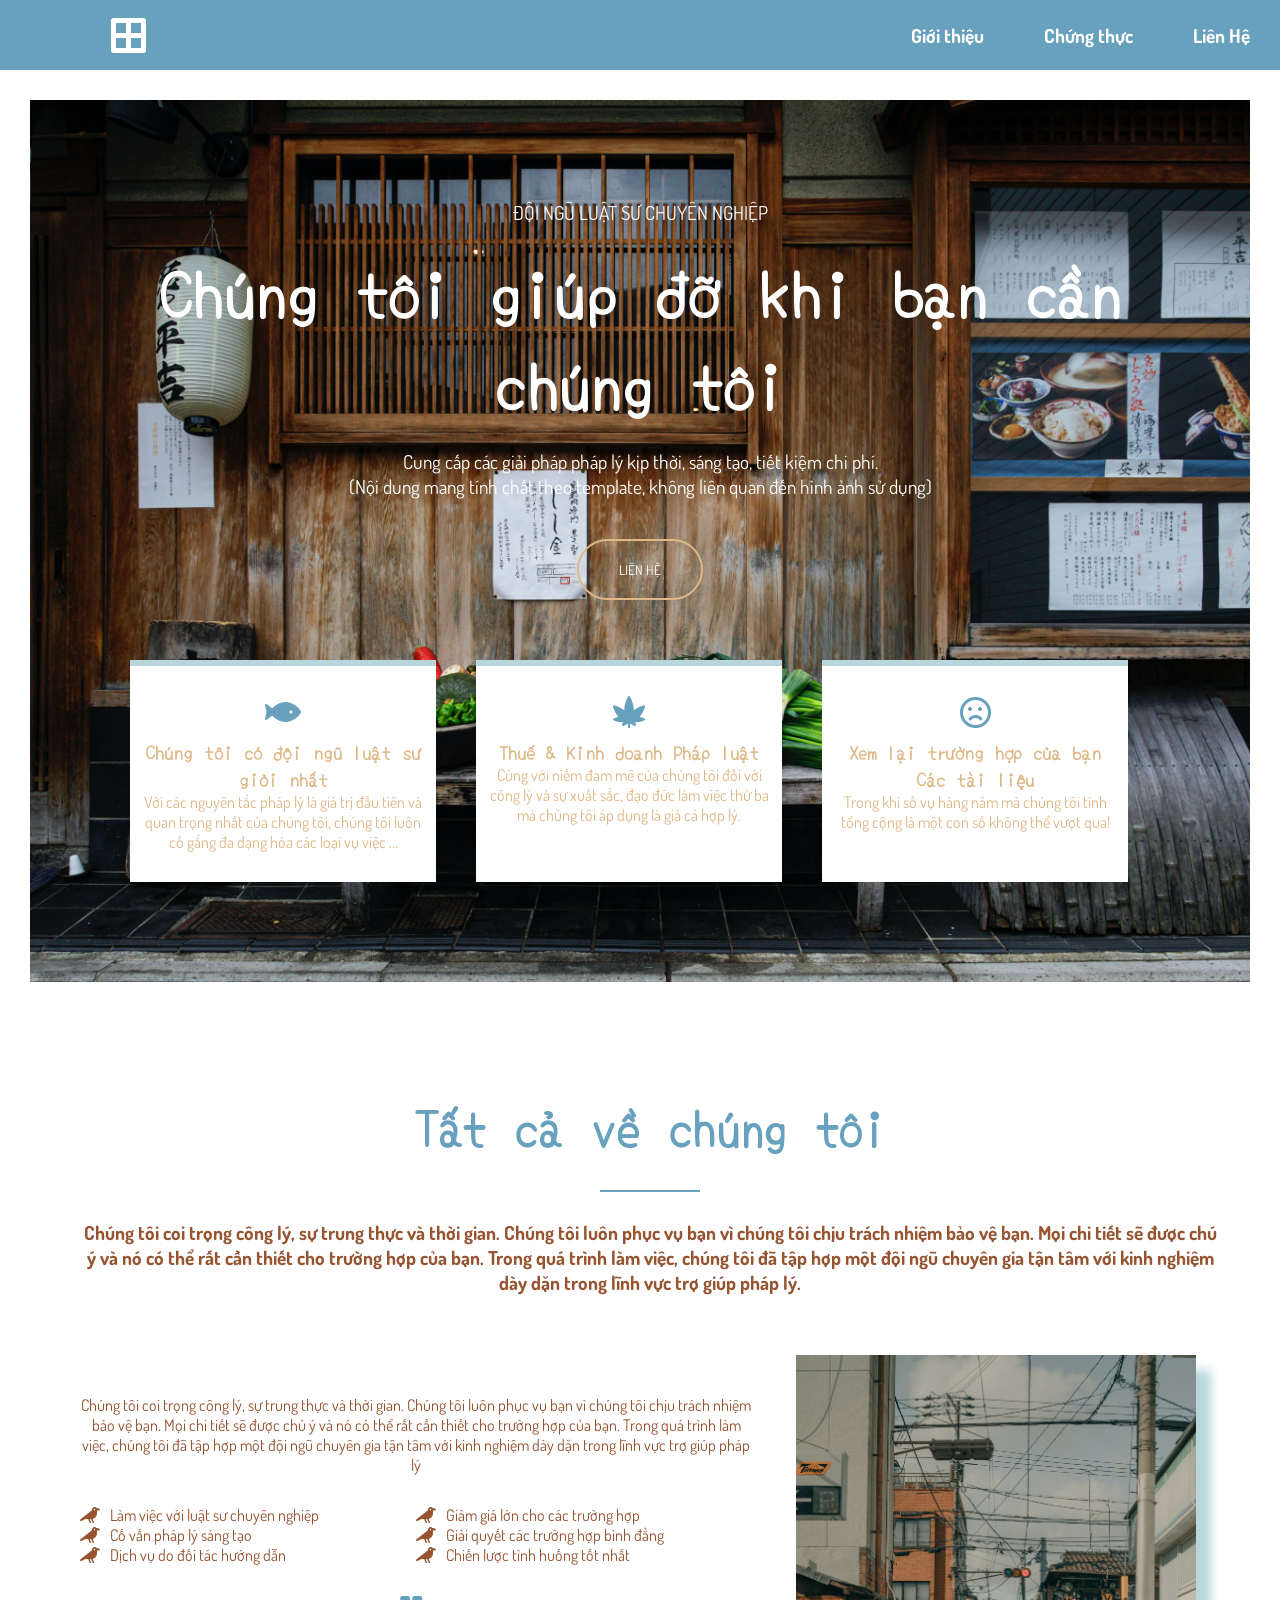
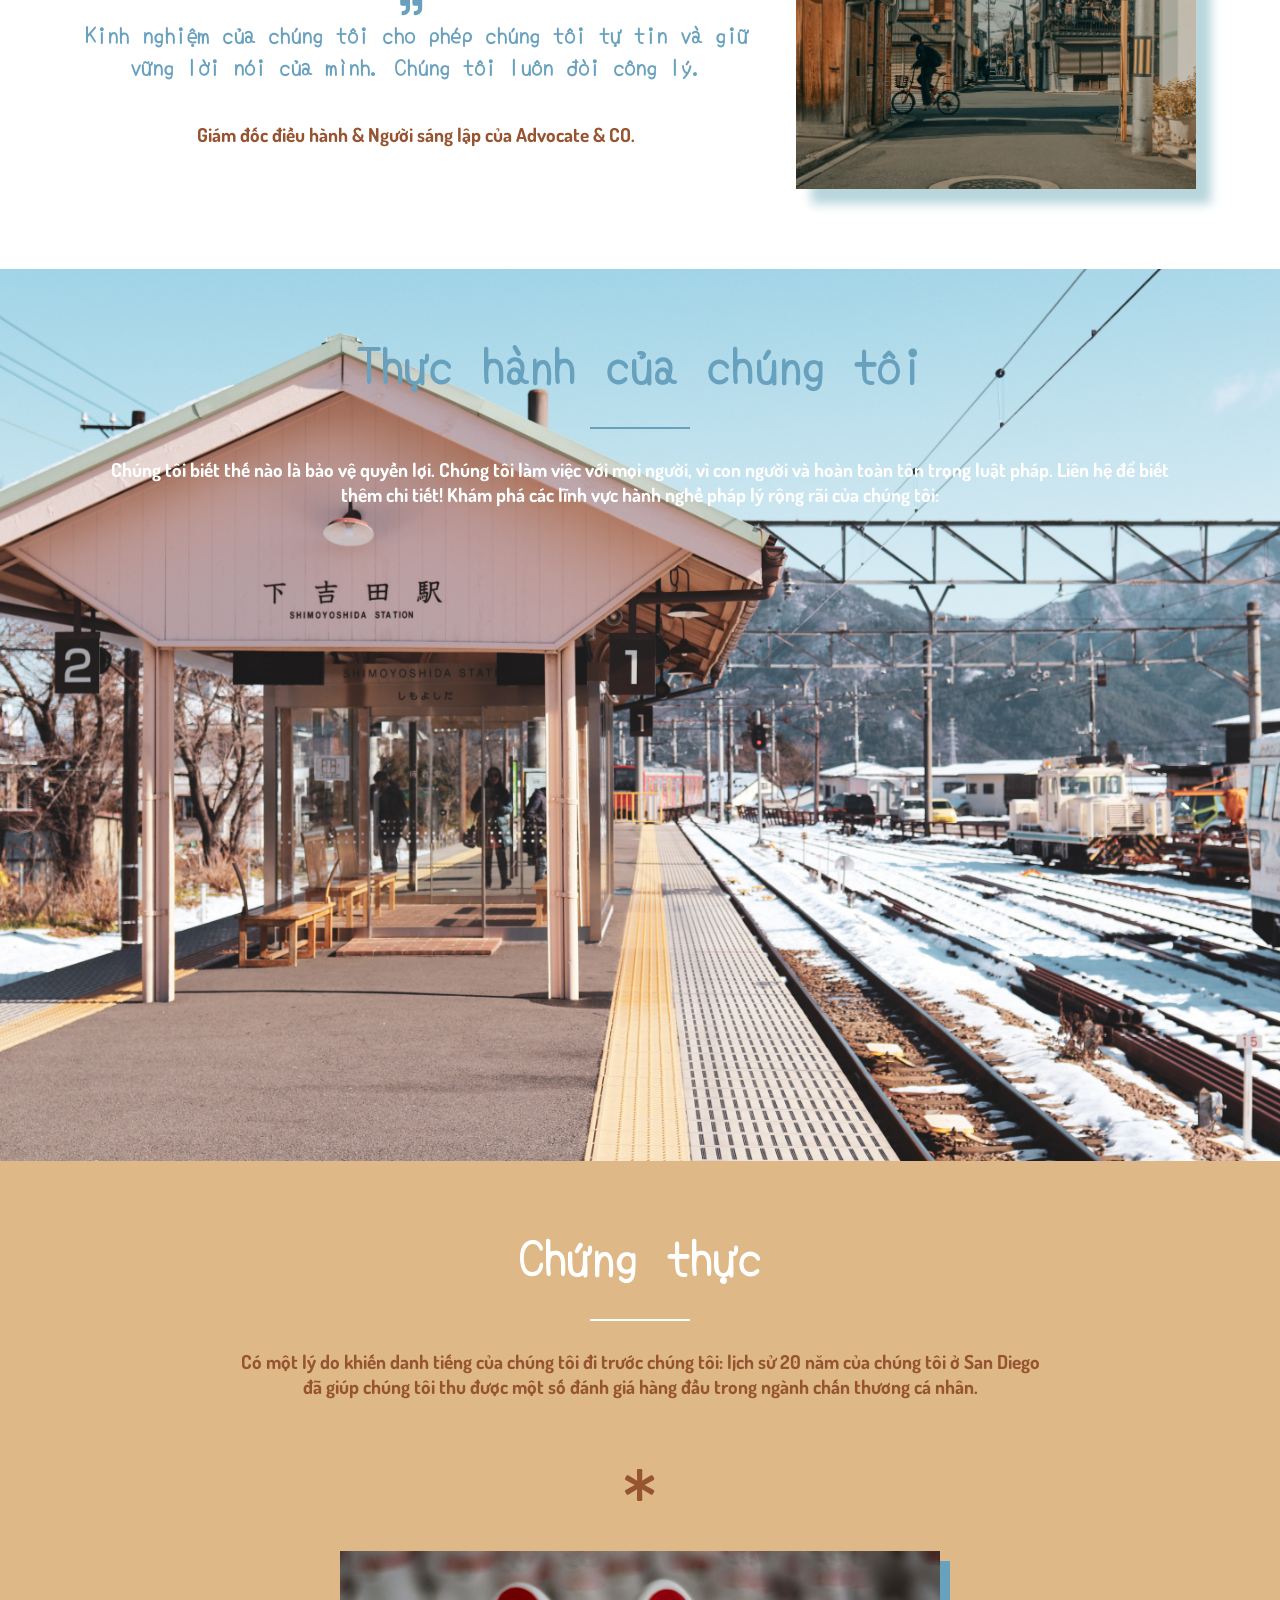
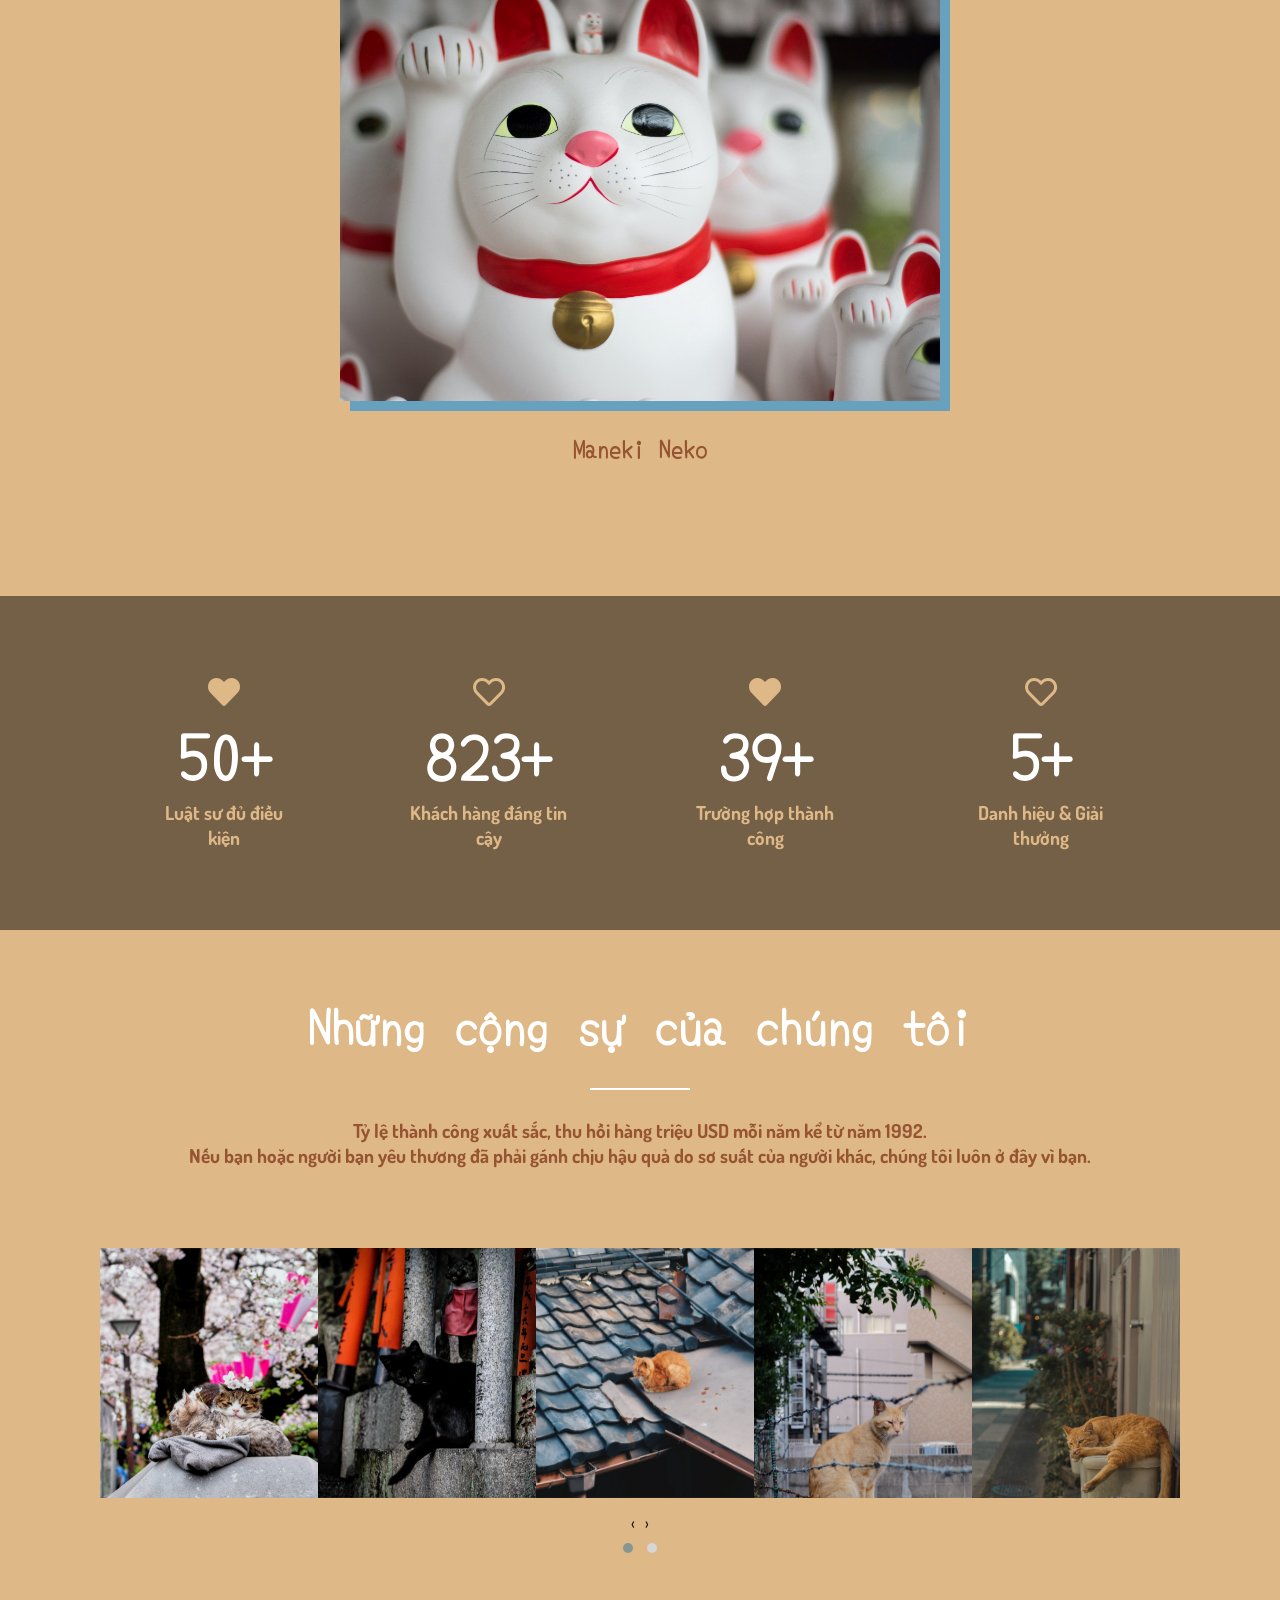
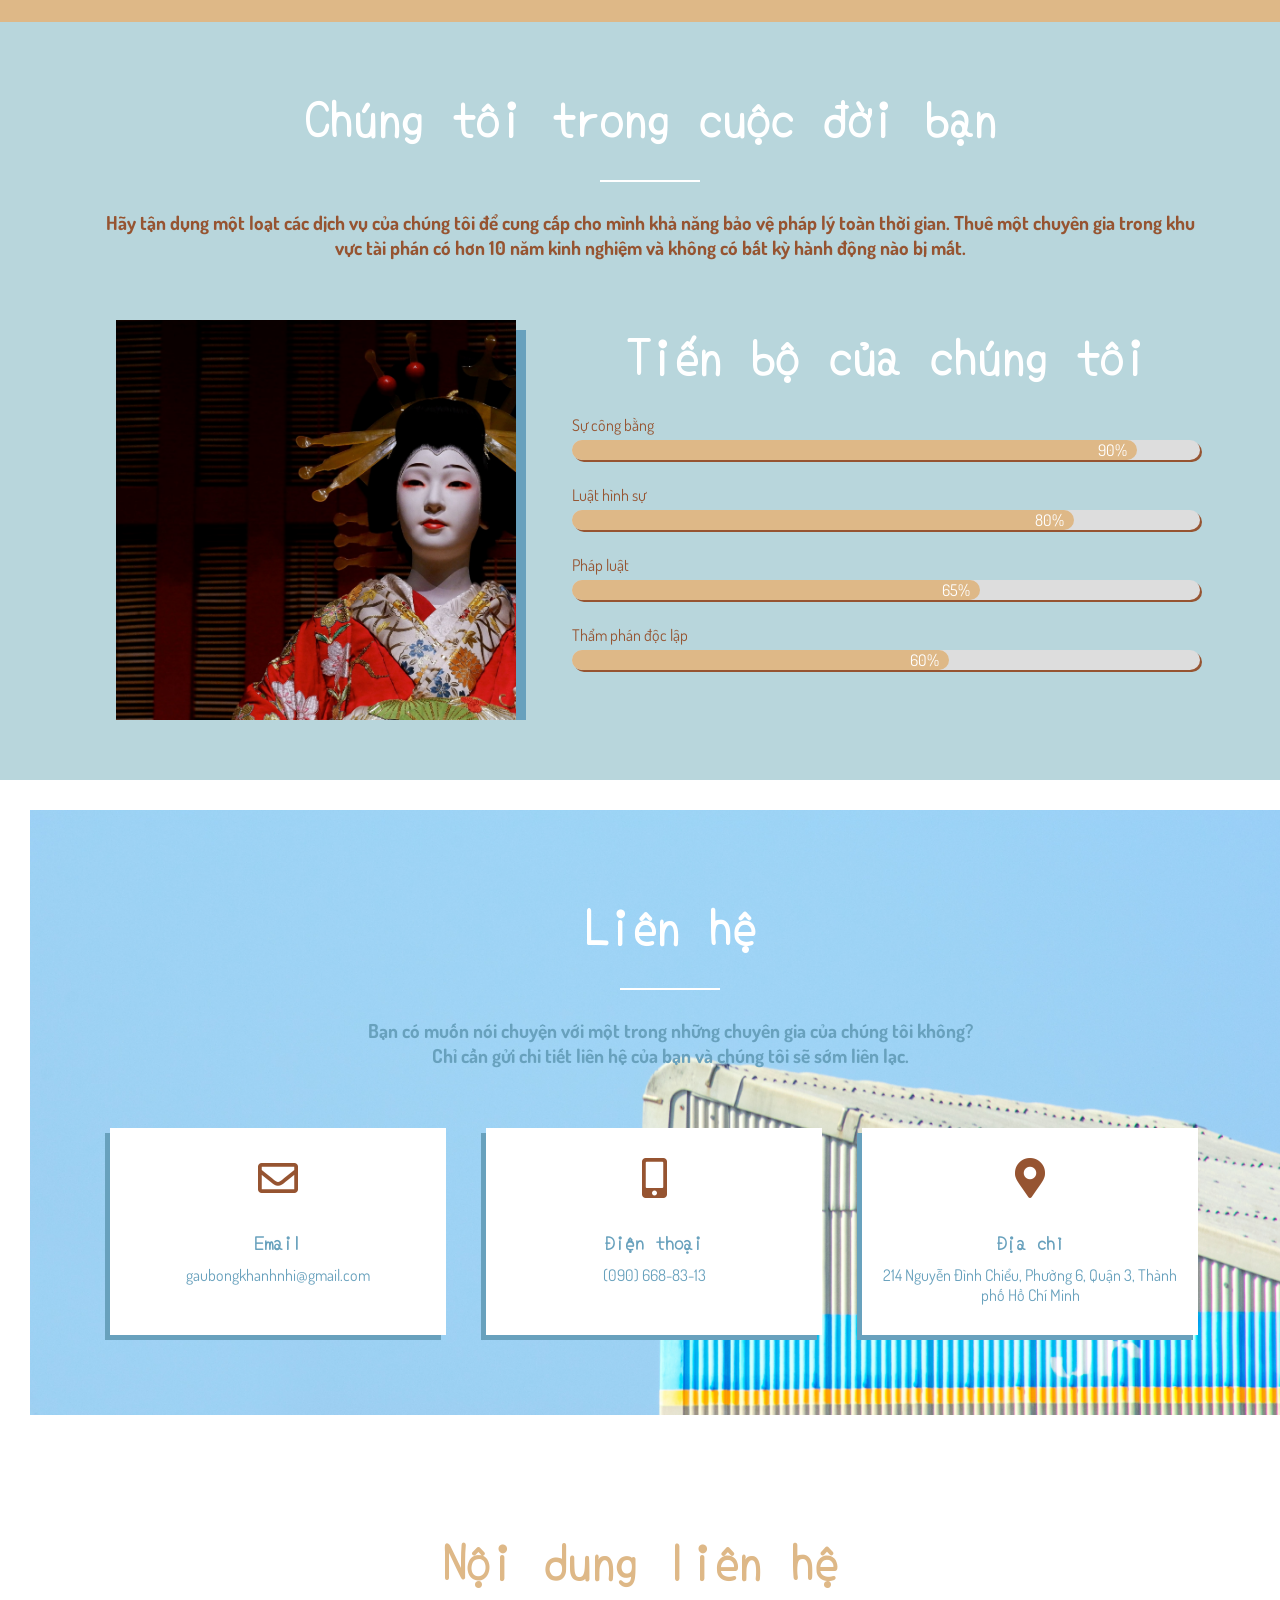
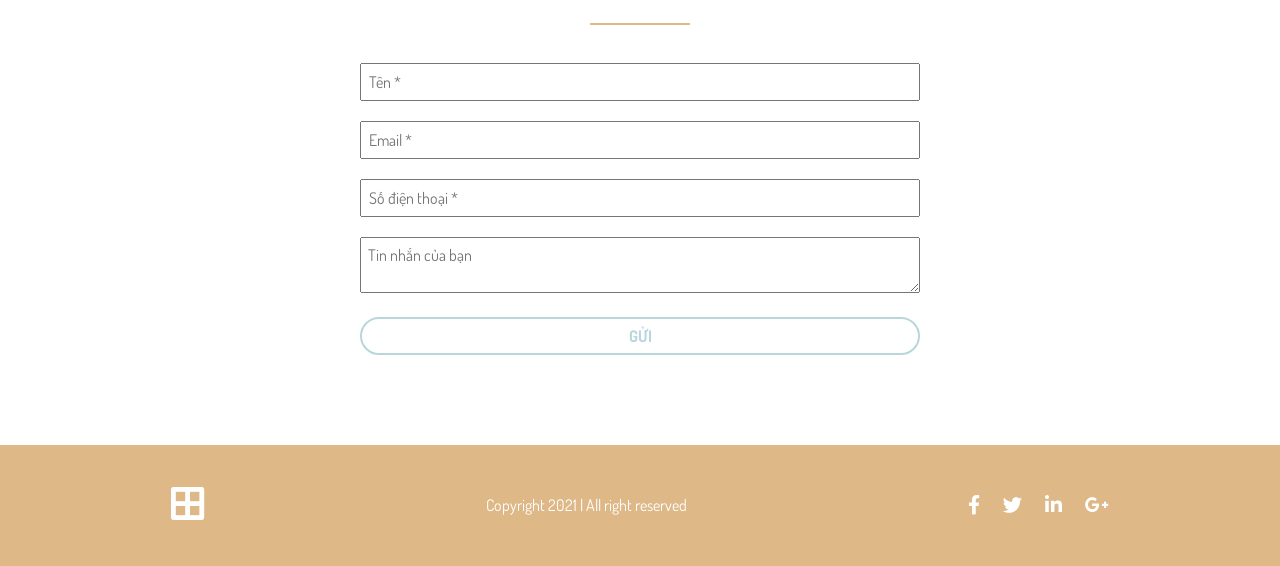
==== index.html @ f9e57249 "rename" ====
<!doctype html>
<html>

<head>
	<meta charset="utf-8">
	<title>WD FINAL</title>
</head>
<link rel="stylesheet" href="css/wdfinal.css">

<!--	link font-->
<link rel="preconnect" href="https://fonts.googleapis.com">
<link rel="preconnect" href="https://fonts.gstatic.com" crossorigin>
<link href="https://fonts.googleapis.com/css2?family=Dosis:wght@200;500&display=swap" rel="stylesheet">
<link href="https://fonts.googleapis.com/css2?family=Yomogi&display=swap" rel="stylesheet">

<!--	link fontawsome-->
<link rel="stylesheet" href="https://cdnjs.cloudflare.com/ajax/libs/font-awesome/5.15.1/css/all.min.css" />

<!--	link counternumber-->
<link rel="stylesheet" href="css/style.css">

<!--	link animate-->
<link rel="stylesheet" href="css/animate.css">

<!--	link OWL Carousel-->
<link href="css/owl.carousel.css" rel="stylesheet" type="text/css">
<link href="css/owl.theme.default.min.css" rel="stylesheet" type="text/css">



<body>
	<!--	header-->
	<div class="header">

		<div class="logo">
			<a href="#"><i class="fas fa-border-all"></i></a>
		</div>

		<div class="menu">
			<ul>
				<li><a href="#about">Giới thiệu</a>
					<ul>
						<li><a href="#whut">1111</a></li>
					</ul>
				</li>

				<li><a href="#scenery">Chứng thực</a>

					<ul>
						<li><a href="#count">1111</a></li>
						<li><a href="#cat">2222</a></li>
					</ul>

				</li>
				<li><a href="#contact">Liên Hệ</a>
					<ul>
						<li><a href="#contact">Mail</a></li>
						<li><a href="#contact">Sđt</a></li>

					</ul>
				</li>

			</ul>

		</div>




	</div>
	<!--	header-->


	<!--	intro-->
	<div class="intro">

		<p style="font-size: 1.2em">ĐỘI NGŨ LUẬT SƯ CHUYÊN NGHIỆP</p> <br>
		<h1 style="font-size: 4em"><b>Chúng tôi giúp đỡ khi bạn cần chúng tôi</b></h1> <br>
		<p style="font-size: 1.2em">Cung cấp các giải pháp pháp lý kịp thời, sáng tạo, tiết kiệm chi phí. <br> (Nội dung mang tính chất theo template, không liên quan đến hình ảnh sử dụng)</p>

		<input class="contact-button" type="button" value="LIÊN HỆ">

		<div class="intro_cards">

			<div class="intro-chung card1 wow fadeIn">
				<i class="fas fa-fish"></i>
				<h3>Chúng tôi có đội ngũ luật sư giỏi nhất</h3>
				<p>Với các nguyên tắc pháp lý là giá trị đầu tiên và quan trọng nhất của chúng tôi, chúng tôi luôn cố gắng đa dạng hóa các loại vụ việc ...</p>
			</div>

			<div class="intro-chung card2 wow fadeIn">
				<i class="fas fa-cannabis"></i>
				<h3>Thuế & Kinh doanh Pháp luật</h3>
				<p>Cùng với niềm đam mê của chúng tôi đối với công lý và sự xuất sắc, đạo đức làm việc thứ ba mà chúng tôi áp dụng là giá cả hợp lý.</p>
			</div>

			<div class="intro-chung card3">
				<i class="far fa-frown wow fadeIn"></i>
				<h3>Xem lại trường hợp của bạn Các tài liệu</h3>
				<p>Trong khi số vụ hàng năm mà chúng tôi tính tổng cộng là một con số không thể vượt qua!</p>
			</div>

		</div>

	</div>
	<!--	intro-->


	<!--	about-->
	<div class="about" id="about">

		<div class="item about_item1">
			<h1 Style="color:#68A1BD">Tất cả về chúng tôi</h1>
			<br>
			<hr style="width: 100px; border: 1px solid #68A1BD">
			<br>
			<p style="font-size: 1.2em"><b>Chúng tôi coi trọng công lý, sự trung thực và thời gian. Chúng tôi luôn phục vụ bạn vì chúng tôi chịu trách nhiệm bảo vệ bạn. Mọi chi tiết sẽ được chú ý và nó có thể rất cần thiết cho trường hợp của bạn. Trong quá trình làm việc, chúng tôi đã tập hợp một đội ngũ chuyên gia tận tâm với kinh nghiệm dày dặn trong lĩnh vực trợ giúp pháp lý.</b></p>
		</div>
		<br>

		<div class="item about_item2 wow slideInLeft">
			<p>Chúng tôi coi trọng công lý, sự trung thực và thời gian. Chúng tôi luôn phục vụ bạn vì chúng tôi chịu trách nhiệm bảo vệ bạn. Mọi chi tiết sẽ được chú ý và nó có thể rất cần thiết cho trường hợp của bạn. Trong quá trình làm việc, chúng tôi đã tập hợp một đội ngũ chuyên gia tận tâm với kinh nghiệm dày dặn trong lĩnh vực trợ giúp pháp lý</p>

			<div class="item2-1">
				<p style="text-align: left">
					<i class="fas fa-crow"></i>Làm việc với luật sư chuyên nghiệp <br>
					<i class="fas fa-crow"></i>Cố vấn pháp lý sáng tạo <br>
					<i class="fas fa-crow"></i>Dịch vụ do đối tác hướng dẫn <br>
				</p>
			</div>

			<div class="item2-2">
				<p style="text-align: left">
					<i class="fas fa-crow"></i>Giảm giá lớn cho các trường hợp<br>
					<i class="fas fa-crow"></i>Giải quyết các trường hợp bình đẳng <br>
					<i class="fas fa-crow"></i>Chiến lược tình huống tốt nhất <br>
				</p>
			</div>

			<div class="item2-3">
				<i class="fas fa-quote-right" style="font-size: 1.4em; color:#68A1BD"></i>
				<h3 style="font-size: 1.4em;color:#68A1BD"><b>Kinh nghiệm của chúng tôi cho phép chúng tôi tự tin và giữ vững lời nói của mình. Chúng tôi luôn đòi công lý.</b></h3>
				<br>
				<br>
				<p style="font-size: 1.2em"><b>Giám đốc điều hành & Người sáng lập của Advocate & CO.</b></p>
			</div>

		</div>

		<div class="item about_item3 wow slideInRight">
			<!--<h1>About Us</h1> -->
			<img src="images/jp7.jpg" alt />
		</div>

	</div>

	<!--	about-->

	<!--	practice-->
	<div class="practice">
		<div class="our-practice" id="whut">
			<h1 style="color: #68A1BD">Thực hành của chúng tôi</h1>
			<br>
			<hr style="width: 100px; border: 1px solid #68A1BD">
			<br>
			<p style="font-size: 1.2em"><b>Chúng tôi biết thế nào là bảo vệ quyền lợi. Chúng tôi làm việc với mọi người, vì con người và hoàn toàn tôn trọng luật pháp. Liên hệ để biết thêm chi tiết! Khám phá các lĩnh vực hành nghề pháp lý rộng rãi của chúng tôi:</b></p>

			<div class="practice-grid">

				<div class="practice-chung practice-grid-item1 wow fadeIn">
					<i class="fas fa-cat"></i>
					<h3>Luật gia đình</h3>
					<p>Chúng tôi có đào tạo và công nghệ để đưa vụ việc của bạn ra tòa hoặc để bào chữa cho bạn hoặc
						công ty của bạn.</p>
				</div>

				<div class="practice-chung practice-grid-item2 wow fadeIn">
					<i class="fas fa-dove"></i>
					<h3>Thuế & Luật Kinh doanh</h3>
					<p>Chúng tôi cung cấp cấu trúc pháp lý và lời khuyên để đảm bảo rằng công ty của bạn có sự hình
						thành phù hợp.</p>
				</div>

				<div class="practice-chung practice-grid-item3 wow fadeIn">
					<i class="fas fa-dragon"></i>
					<h3>Phòng chống tội phạm</h3>
					<p>Chúng tôi xác định xem liệu khách hàng của chúng tôi có thể có trách nhiệm pháp lý hay không.
						Chúng tôi mạnh mẽ bảo vệ trước bất kỳ sự dàn xếp nào.</p>
				</div>

				<div class="practice-chung practice-grid-item4 wow fadeIn">
					<i class="fas fa-dot-circle"></i>
					<h3>Rửa tiền</h3>
					<p>Khiếu nại chống lại người sử dụng lao động, yêu cầu trách nhiệm chung, hành động thế quyền và bồi
						thường cho người lao động.</p>
				</div>

				<div class="practice-chung practice-grid-item5 wow fadeIn">
					<i class="fas fa-kiwi-bird"></i>
					<h3>Xây dựng bất động sản</h3>
					<p>Các sắc thái của thị trường bất động sản và luật điều chỉnh nó (chẳng hạn như đánh thuế bất động
						sản, chẳng hạn) là các lĩnh vực công việc của chúng tôi.</p>
				</div>

				<div class="practice-chung practice-grid-item6 wow fadeIn">
					<i class="fas fa-frog"></i>
					<h3>Phòng thủ hình sự</h3>
					<p>Thế giới thương mại của những vụ sáp nhập là một thế giới khắc nghiệt. Tốt hơn hết bạn nên có một
						đội ngũ luật sư sắc bén cũng như khắc nghiệt.
					</p>
				</div>

			</div>

		</div>

	</div>
	<!--	practice-->

	<!--	testimonialsssss-->
	<div class="testimonials" id="scenery">
		<h1 style="color: white">Chứng thực</h1>
		<br>
		<hr style="width: 100px; border: 1.2px solid white">
		<br>
		<p style="font-size: 1.2em"><b>
            Có một lý do khiến danh tiếng của chúng tôi đi trước chúng tôi: lịch sử 20 năm của chúng tôi ở San Diego<br> đã giúp chúng tôi thu được một số đánh giá hàng đầu trong ngành chấn thương cá nhân.</b></p>
		<br>

		<div class="testimonials-slides">
			<div class="slideshow-container">

				<div class="mySlides fade">
					<div class="text"><i class="fas fa-asterisk"></i>
					</div>
					<img src="images/jp19.jpg" alt="" style="width:60%">
					<div class="text">
						<h2>Một cửa hàng nhỏ</h2>
					</div>
				</div>

				<div class="mySlides fade">
					<div class="text"><i class="fas fa-asterisk"></i>
					</div>
					<img src="images/jp20.jpg" alt="" style="width:60%">
					<div class="text">
						<h2>Maneki Neko</h2>
					</div>
				</div>

				<div class="mySlides fade">
					<div class="text"><i class="fas fa-asterisk"></i></div>
					<img src="images/jp13.jpg" alt="" style="width:60%">
					<div class="text">
						<h2>Cá bay</h2>
					</div>
				</div>

				<div class="mySlides fade">
					<div class="text"><i class="fas fa-asterisk"></i></div>
					<img src="images/jp18.jpg" alt="" style="width:60%">
					<div class="text">
						<h2>Cổng Torii</h2>
					</div>
				</div>

				<div class="mySlides fade">
					<div class="text"><i class="fas fa-asterisk"></i></div>
					<img src="images/jp15.jpg" alt="" style="width:60%">
					<div class="text">
						<h2>Bên trong một chuyến tàu</h2>
					</div>
				</div>

			</div>
			<br>

			<div style="text-align:center">
				<span class="dot"></span>
				<span class="dot"></span>
				<span class="dot"></span>
				<span class="dot"></span>
				<span class="dot"></span>
			</div>
		</div>

	</div>
	<!--	testimonialsssss-->

	<!--	parallax-->
	<div class="parallax" id="count">

		<div class="overlay"></div>

		<div class="counternumber">
			<div class="col">
				<i class="fas fa-heart"></i>
				<div class="counter-number" id="num-1">0+</div>
				<div class="counter-title"> <strong>Luật sư đủ điều kiện </strong> </div>
			</div>
			<div class="col">
				<i class="far fa-heart"></i>
				<div class="counter-number" id="num-2">0+</div>
				<div class="counter-title"> <strong>Khách hàng đáng tin cậy</strong> </div>
			</div>
			<div class="col">
				<i class="fas fa-heart"></i>
				<div class="counter-number" id="num-3">0+</div>
				<div class="counter-title"> <strong>Trường hợp thành công</strong> </div>
			</div>
			<div class="col">
				<i class="far fa-heart"></i>
				<div class="counter-number" id="num-4">0+</div>
				<div class="counter-title"> <strong> Danh hiệu & Giải thưởng</strong></div>
			</div>

		</div>

	</div>
	<!--	parallax-->

	<!--	carousel-->
	<div class="beforethecarousel" id="cat">
		<h1 style="color: white">Những cộng sự của chúng tôi</h1>
		<br>
		<hr style="width: 100px; border: 1.2px solid white">
		<br>
		<p style="font-size: 1.2em"><b>
            Tỷ lệ thành công xuất sắc, thu hồi hàng triệu USD mỗi năm kể từ năm 1992.<br> Nếu bạn hoặc người bạn yêu thương đã phải gánh chịu hậu quả do sơ suất của người khác, chúng tôi luôn ở đây vì bạn.</b></p>
		<br>
	</div>

	<div class="carousel-item">


		<div class="owl-carousel owl-theme">
			<div class="carousel-chung carousel-item1">
				<img src="images/cat1.jpg" alt />
			</div>

			<div class="carousel-chung carousel-item2">
				<img src="images/cat2.jpg" alt />
			</div>

			<div class="carousel-chung carousel-item3">
				<img src="images/cat3.jpg" alt />
			</div>

			<div class="carousel-chung carousel-item4">
				<img src="images/cat4.jpg" alt />
			</div>

			<div class="carousel-chung carousel-item5">
				<img src="images/cat5.jpg" alt />
			</div>

			<div class="carousel-chung carousel-item6">
				<img src="images/cat6.jpg" alt />
			</div>

			<div class="carousel-chung carousel-item7">
				<img src="images/cat7.jpg" alt />
			</div>

		</div>

	</div>

	<!--	carousel-->
	

	<!--	skillbarrrrr-->
	<div class="skillbar">
		<div class="skillbar-grid">
			<div class="skillbar-chung skillbar-item1">
				<h1 style="color: white">Chúng tôi trong cuộc đời bạn</h1>
				<br>
				<hr style="width: 100px; border: 1.2px solid white">
				<br>
				<p style="font-size: 1.2em"><b>
                    Hãy tận dụng một loạt các dịch vụ của chúng tôi để cung cấp cho mình khả năng bảo vệ pháp lý toàn thời gian. Thuê một chuyên gia trong khu vực tài phán có hơn 10 năm kinh nghiệm và không có bất kỳ hành động nào bị mất.</b></p>
			</div>
			<br>

			<div class="skillbar-chung skillbar-item2">
				<img src="images/jp12.2.jpg" alt />
			</div>

			<div class="skillbar-chung skillbar-item3">
				<div class="barr">

					<h1 style="color: white">Tiến bộ của chúng tôi</h1>
					<br>

					<p>Sự công bằng</p>
					<div class="skillbarr">
						<div class="skills skill1">90%</div>
					</div>

					<p>Luật hình sự</p>
					<div class="skillbarr">
						<div class="skills skill2">80%</div>
					</div>

					<p>Pháp luật</p>
					<div class="skillbarr">
						<div class="skills skill3">65%</div>
					</div>

					<p>Thẩm phán độc lập</p>
					<div class="skillbarr">
						<div class="skills skill4">60%</div>
					</div>
            

				</div>
			</div>
		</div>
	</div>

	<!--	skillbarrrrr-->

	<!--	contacttttt-->
	<div class="contact" id="contact">
		<h1 style="color: white">Liên hệ</h1>
		<br>
		<hr style="width: 100px; border: 1.2px solid white">
		<br>
		<p style="font-size: 1.2em"><b>
				Bạn có muốn nói chuyện với một trong những chuyên gia của chúng tôi không? <br>Chỉ cần gửi chi tiết liên hệ
				của bạn và chúng tôi sẽ sớm liên lạc.</b></p>

		<div class="contact-grid">

			<div class="contact-chung contact-item1 wow fadeIn">
				<i class="far fa-envelope"></i>
				<h3>Email</h3>
				<p>gaubongkhanhnhi@gmail.com</p>
			</div>

			<div class="contact-chung contact-item2 wow fadeIn">
				<i class="fas fa-mobile-alt"></i>
				<h3>Điện thoại</h3>
				<p>(090) 668-83-13</p>
			</div>

			<div class="contact-chung contact-item3 wow fadeIn">
				<i class="fas fa-map-marker-alt"></i>
				<h3>Địa chỉ</h3>
				<p>214 Nguyễn Đình Chiểu, Phường 6, Quận 3, Thành phố Hồ Chí Minh 

				</p>
			</div>

		</div>

	</div>
	<!--	contacttttt-->

	<!--	formmmmmmm-->
	<div class="form">

		<h1 style="color: burlywood">Nội dung liên hệ</h1>
		<br>
		<hr style="width: 100px; border: 1.2px solid burlywood">
		<br>
		<input type="text" placeholder="Tên *"> <br>
		<input type="email" placeholder="Email *"> <br>
		<input type="number" placeholder="Số điện thoại *"> <br>
		<textarea id="message" placeholder="Tin nhắn của bạn"></textarea> <br>
		<input class="form-send" type="button" value="GỬI">

	</div>


	<!--	formmmmmmm-->


	<!--	footerrrr-->
	<div class="footer">

		<div class="footer-logo">
			<i class="fas fa-border-all"></i>
		</div>

		<div class="copyright">
			<p> Copyright 2021 | All right reserved</p>
		</div>

		<div class="footer-icons">
			<a href="https://www.facebook.com/"><i class="fab fa-facebook-f"></i></a>
			<a href="https://twitter.com/"><i class="fab fa-twitter"></i></a>
			<a href="https://www.linkedin.com/"><i class="fab fa-linkedin-in"></i></a>
			<a href="https://www.google.com/"><i class="fab fa-google-plus-g"></i></a>
		</div>


	</div>
	<!--	footerrrr-->

	<!--	back to top-->
	<button onclick="topFunction()" id="myBtn" title="Go to top"><i class="fas fa-angle-double-up"></i></i></button>
	<!--	back to top-->



	<!--	SMOOTH SCROLL-->
	<script src="https://ajax.googleapis.com/ajax/libs/jquery/3.3.1/jquery.min.js"></script>
	<script>
		$(document).ready(function () {
			// Add smooth scrolling to all links
			$("a").on('click', function (event) {

				// Make sure this.hash has a value before overriding default behavior
				if (this.hash !== "") {
					// Prevent default anchor click behavior
					event.preventDefault();

					// Store hash
					var hash = this.hash;

					// Using jQuery's animate() method to add smooth page scroll
					// The optional number (800) specifies the number of milliseconds it takes to scroll to the specified area
					$('html, body').animate({
						scrollTop: $(hash).offset().top
					}, 800, function () {

						// Add hash (#) to URL when done scrolling (default click behavior)
						window.location.hash = hash;
					});
				} // End if
			});
		});
	</script>

	<!--	testimonials SLIDERRRRR-->
	<script>
		var slideIndex = 0;
		showSlides();

		function showSlides() {
			var i;
			var slides = document.getElementsByClassName("mySlides");
			var dots = document.getElementsByClassName("dot");
			for (i = 0; i < slides.length; i++) {
				slides[i].style.display = "none";
			}
			slideIndex++;
			if (slideIndex > slides.length) { slideIndex = 1 }
			for (i = 0; i < dots.length; i++) {
				dots[i].className = dots[i].className.replace(" active", "");
			}
			slides[slideIndex - 1].style.display = "block";
			dots[slideIndex - 1].className += " active";
			setTimeout(showSlides, 3500); // Change image every 2 seconds
		}
	</script>

	<!--	COUNTER NUMBERRRRRR-->
	<script src="https://ajax.googleapis.com/ajax/libs/jquery/2.1.4/jquery.min.js"></script>
	<script src="js/script.js"></script>

	<!--	BACK TO TOPPPPPPP-->
	<script>
		//Get the button
		var mybutton = document.getElementById("myBtn");

		// When the user scrolls down 20px from the top of the document, show the button
		window.onscroll = function () { scrollFunction() };

		function scrollFunction() {
			if (document.body.scrollTop > 100 || document.documentElement.scrollTop > 100) {
				mybutton.style.display = "block";
			} else {
				mybutton.style.display = "none";
			}
		}

		// When the user clicks on the button, scroll to the top of the document
		function topFunction() {
			document.body.scrollTop = 0;
			document.documentElement.scrollTop = 0;
		}
	</script>

	<!--	wowwwwwwww-->
	<script src="js/wow.min.js"></script>
	<script>
		new WOW().init();
	</script>

	<!--	OWL Carousellllllll-->
	<script src="js/jquery.min.js" type="text/javascript"></script>
	<script src="js/owl.carousel.js" type="text/javascript"></script>
	<script type="text/javascript">
		$('.owl-carousel').owlCarousel({
			loop: true,
			margin: 10,
			nav: true,
			responsive: {
				0: {
					items: 1
				},
				600: {
					items: 3
				},
				1000: {
					items: 5
				}
			}
		})
	</script>


</body>

</html>
---- css/wdfinal.css ----
@charset "utf-8";
/* CSS Document */

/*
html{
	scroll-behavior:smooth;
}
*/

body{
	margin: 0;
	padding: 0;
	font-family: 'Dosis', sans-serif;
}

input{
	font-family: 'Dosis', sans-serif;
}

p, h1, h2, h3{
	margin: 0;
	padding: 0;
}

h1, h2, h3{
	font-family: 'Yomogi', cursive;
}

h1{
	font-size: 3em;
}

a{
	text-decoration: none;
}
/*header*/
.header{
	width: 100%;
	height: 70px;
	background-color: #68a1bd;
	position: fixed;
	top:0;
	z-index: 10;

}

.logo{
	width: 20%;
	height: 70px;
	float: left;
}

.logo i {
	font-size: 2.5em;
	display: flex;
	justify-content: center;
	align-content: center;
	line-height: 70px;
	color: white;
	transition: all 0.3s;
	
}
.logo:hover i{
	text-shadow: 0px 0px 20px #f0b588;
}

li{
	font-weight: bolder;
}

.menu{
	width: 80%;
	height: 70px;
	float: right;
	font-size: 1.2em;
}

.menu ul
{
	list-style: none;
	float: right;
	
}

.menu ul li
{
	float: left;
	padding: 4px 30px 20px 30px;
	position: relative;
}

.menu ul li a
{
	color: #FFFFFF;
	
}

.menu ul li:hover
{
	border-bottom: 2px #FFFFFF solid;
}

.menu ul li ul
{
	position: absolute;
	top:0px;
	left: 0px;
	visibility: hidden;
	transition: all .2s linear;
	opacity: 0;
	z-index: 15;
	padding: 0;
	
}
.menu ul li ul li
{
	background-color: #B8D6DC;
	width: 110px;
	text-align: center;
	
}


.menu ul li:hover ul 
{
	visibility: visible;
	opacity: 1;
	top: 50px;
	
}

/*header*/


/*intro*/
.intro{
	background: url("../images/jp6.jpg");
	background-size: cover;
	background-position: center;
	height: 100%;
	weight: 100%;
	padding: 100px; 
	margin: 100px 30px 30px 30px;
	box-sizing: border-box;
	text-align: center;
	color: white;
	
	
}

.contact-button{
	padding: 20px 40px;
	margin-top: 40px;
	background: none;
	border: none;
	border: 2px solid burlywood;
	border-radius: 40px;
	color: white;
	transition: all 0.3s;
}

.contact-button:hover{
	background-color: burlywood;
	color: #965431;
	font-weight: bolder;
}

.intro_cards{
	display: grid;
	grid-template-columns: 30% 30% 30%;
	grid-gap: 40px;
	margin-top: 60px;
	color:burlywood;
	text-align: center;
}

.intro-chung{
	
	background-color: white;
	padding: 30px 10px;
	box-sizing: border-box;
	border-top: 6px solid #B8D6DC;
	transition: all 0.3s;
	
}

.intro-chung:hover{
	border-top: 6px solid #68A1BD;
	box-shadow: rgba(0, 0, 0, 0.45) 0px 25px 20px -20px;
}

.intro-chung h3{
	transition: all 0.3s;
}

.intro-chung:hover h3{
	color:#68A1BD;
}

.intro_cards i{
	font-size: 2em;
	margin-bottom: 10px;
	color: #68A1BD;
}


	/*intro*/

	/*about*/
.about{
	width: 100%;
	height: 100%;
	padding: 80px;
	box-sizing: border-box;
	color: #965431;
	display: grid;
	grid-template-columns: 60% 40%;
	grid-gap: 20px;
	text-align: center;
}

.about_item1{
	grid-column-start: 1;
	grid-column-end: 3;
}

.about_item2{
	grid-column-start: 1;
	grid-column-end: 2;
	padding-top: 40px;
	
	 
}

.about_item2 i{
	margin-right: 10px;
}

.item2-1{
	width: 50%;
	float: left;
	margin: 30px 0px;
}

.item2-2{
	width: 50%;
	float: right;
	margin: 30px 0px;
}

.about_item3{
	grid-column-start: 2;
	grid-column-end: 3;
	
}
.about_item3 img{
	width: 400px;
	box-shadow: 15px 15px 10px #b8d6dc;
/*	box-shadow: rgba(0, 0, 0, 0.16) 0px 1px 4px, rgb(51, 51, 51) 0px 0px 0px 3px;*/
	

}


	/*about*/

	/*practice*/
.practice{
	width: 100%;
	height: 100%;
	padding: 60px 100px;
	box-sizing: border-box;
	background: url("../images/jp8.jpg");
	background-size: cover;
	text-align: center;
	color: white;
}

.practice-grid{
	display: grid;
	grid-template-columns: 30% 30% 30%;
	grid-gap: 40px;
	margin-top: 60px;
	
}

.practice-chung{
/*	border-top: 6px solid #000000;*/
	background-color:white;
	color: burlywood;
	padding: 30px 10px;
	box-sizing: border-box;
	box-shadow: -5px 5px;
	transition: all 0.3s;
	
}

.practice-chung i{
	font-size: 2.5em;
	margin-bottom: 20px;
	color:#965431;
}

.practice-chung h3{
	padding: 10px;
	transition: all 0.7s;
}

.practice-chung:hover{
	box-shadow: 5px -5px #68a1bd;
}

.practice-chung:hover h3{
	color:#68A1BD;
}

.practice-grid-item1{
	
}
	/*practice*/

		/*testimonials*/
.testimonials{
	width: 100%;
	height: 100%;
	padding: 60px 100px;
	box-sizing: border-box;
	background-color:burlywood;
	color: #965431;
	text-align: center;
}
						/*testimonials SLIDERRRR*/
* {box-sizing: border-box;}
.mySlides {
	display: none;
	
}
img {vertical-align: middle;box-shadow: 10px 10px #68a1bd}

/* Slideshow container */
.slideshow-container {
  max-width: 1000px;
  position: relative;
  margin: auto;
	z-index: 1;
}
.slideshow-container i{
	font-size: 2em;
	padding: 20px;
}

/* Caption text */
.text {
  color: #965431;
  padding: 30px;
/*
  position: absolute;
  bottom: 8px;
*/
  width: 100%;
  text-align: center;
}



/* The dots/bullets/indicators */
.dot {
  display: inline-block;
  transition: background-color 0.6s ease;
  visibility:0;
}

.active {
  background-color: #717171;
}

		/* Fading animation */
.fade {
  -webkit-animation-name: fade;
  -webkit-animation-duration: 1.5s;
  animation-name: fade;
  animation-duration: 1.5s;
}

@-webkit-keyframes fade {
  from {opacity: .4} 
  to {opacity: 1}
}

@keyframes fade {
  from {opacity: .4} 
  to {opacity: 1}
}

/* On smaller screens, decrease text size */
@media only screen and (max-width: 300px) {
  .text {font-size: 11px}
}

		/*testimonials*/


			/*parallax*/
.parallax {
	position:relative;
  /* The image used */
  background: url("../images/jp1.jpg");

  /* Set a specific height */
	width: 100%;
	height: 100%;
	padding: 60px 100px;
	box-sizing: border-box;
	background-color:burlywood;
	text-align: center;
	color: aliceblue;

  /* Create the parallax scrolling effect */
  background-attachment: fixed;
  background-position: center;
  background-repeat: no-repeat;
  background-size: cover;
}

.overlay{
	width: 100%;
	height: 100%;
	position: absolute;
	top:0;
	left:0;
	background-color: rgba(0,0,0,0.48);
	
}
			/*parallax*/

			/*carousel*/
.beforethecarousel{
	width: 100%;
	height: 100%;
	padding: 60px 100px 0px 100px;
	box-sizing: border-box;
	background-color: burlywood;
	text-align: center;
	color:#965431;
}

.carousel-item{
	width: 100%;
	height: 100%;
	padding: 60px 100px;
	box-sizing: border-box;
	background-color:burlywood;
	display: flex;
	justify-content: center;
	align-items: center;
	
}

.carousel-chung{
	width: 250px;
	height: 250px;
	
	
}

.carousel-item img{
	width: 100%;
	box-shadow: none;
	overflow: hidden;
}

			/*carousel*/

		/*skillbarrr*/
.skillbar-grid{
	width: 100%;
	height: 100%;
	padding: 60px 100px;
	box-sizing: border-box;
	background-color:#B8D6DC;
	color: #965431;
	
	display: grid;
	grid-template-columns: 40% 60%;
	grid-gap: 20px;
	text-align: center;
}

.skillbar-item1{
	grid-column-start: 1;
	grid-column-end: 3;
}

.skillbar-item2{
	grid-column-start: 1;
	grid-column-end: 2;
	overflow: hidden;
	 
}
.skillbar-item2 img{
	width: 400px;
	
	transform: scale(1);
	transition: all 0.3s;
}

.skillbar-item2:hover img{
	transform: scale(1.1);
	opacity: 0.7;
	box-shadow: -15px 15px 2px burlywood;
}

.skillbar-item3{
	grid-column-start: 2;
	grid-column-end: 3;
	
	margin-left: 20px; 
}

.skillbar-item3 p{
	text-align: left;
	padding: 5px 0px;
}



.skillbarr {
  width: 100%;
  background-color: #ddd;
	border-radius: 10px;
	box-shadow: 2px 2px 0;
	margin-bottom: 20px;
}

.skills {
  text-align: right;
  padding:  0 10px;
  color: white;
	border-radius: 10px;
	
	
}

.skill1{width: 90%; background-color: burlywood;}
.skill2 {width: 80%; background-color: burlywood;}
.skill3 {width: 65%; background-color:burlywood;}
.skill4 {width: 60%; background-color:burlywood;}




	



		/*skillbarrr*/

		/*contact*/
.contact{
	background: url("../images/jp21.jpg");
	background-size: cover;
	background-position: bottom;
	width: 100%;
	height: 100%;
	padding: 80px;
	margin: 30px;
	box-sizing: border-box;
	text-align: center;
	color: #68A1BD;
}

.contact-grid{
	display: grid;
	grid-template-columns: 30% 30% 30%;
	grid-gap: 40px;
	margin-top: 60px;
	
}

.contact-chung{

	background-color: white;
	padding: 30px 10px;
	box-sizing: border-box;
	box-shadow: -5px 5px 0;
	
	transition: all 0.3s;
	
}

.contact-chung:hover{
	box-shadow: 5px -5px 0 burlywood;
}
.contact-chung:hover h3{
	color: burlywood;
}


.contact-chung i{
	font-size: 2.5em;
	margin-bottom: 20px;
	color:#965431;
}

.contact-chung h3{
	padding: 10px;
	transition: all 0.7s;
}

		/*contact*/

		/*form*/
.form{
	width: 100%;
	height: 100%;
	padding: 80px;
	box-sizing: border-box;
	text-align: center;
}

.form input, .form textarea{
	width: 50%;
	margin: 10px;
	padding: 7px;
	font-size: 1em;
	
	
}

.form textarea{
	font-family: 'Dosis', sans-serif; 
}

.form-send{
	background:none;
	border: none;
	border: 2px solid #B8D6DC;
	border-radius: 20px;
	color: #B8D6DC;
	font-weight: bolder;
	transition: all 0.3s;
}

.form-send:hover{
	border: 2px solid #68a1bd;
	background: #68a1bd;
	color: #ffffff;
}
		/*form*/


		/*footer*/
.footer{
	width: 100%;
	height: 100%;
	padding: 40px;
	box-sizing: border-box;
	background-color: burlywood;
	color: white;
	
	display: grid;
	grid-template-columns: auto auto auto;
	grid-gap: 30px;
	text-align: center;
	align-items: center;
	
}

.footer i{
	font-size: 1.2em;
	padding: 0 10px;
	
}
.footer-logo{
	font-size: 2em;
	transition: all 0.3s;
}

.footer-logo:hover{
	text-shadow: 0px 0px 20px #68a1bd;
}

.footer-icons a{
	text-decoration: none;
	color: white;
}



.copyright{
	
}
		/*footer*/


			/*BACK TO TOP BTN*/
#myBtn {
  display: none;
  position: fixed;
  bottom: 10px;
  right: 20px;
  z-index: 99;
  font-size: 1.5em;
  border: none;
	border: 3px solid #717171;
  outline: none;
  color:#717171;
/*	background: #B8D6DC;*/
	background: none;
  cursor: pointer;
  padding: 8px 14px;
  border-radius: 40px;
	transition: all 0.3s;
}

#myBtn:hover {
  color: burlywood;
	background:#965431;
	border: 3px solid #965431;
}
---- css/style.css ----
.counternumber{
	display: flex;
	justify-content: center;
	
}


.col {
  padding: 20px 50px;
	z-index: 1;
}
.col i{
  font-size: 2em;
	color: burlywood;
}
.col .counter-number {
  font-size: 4em;
  font-weight: bold;
  color: white;
	font-family: 'Yomogi', cursive;
}
.col .counter-title {
  color: burlywood;
}
.col .counter-title strong {
  display: block;
  font-size: 1.2rem;
}
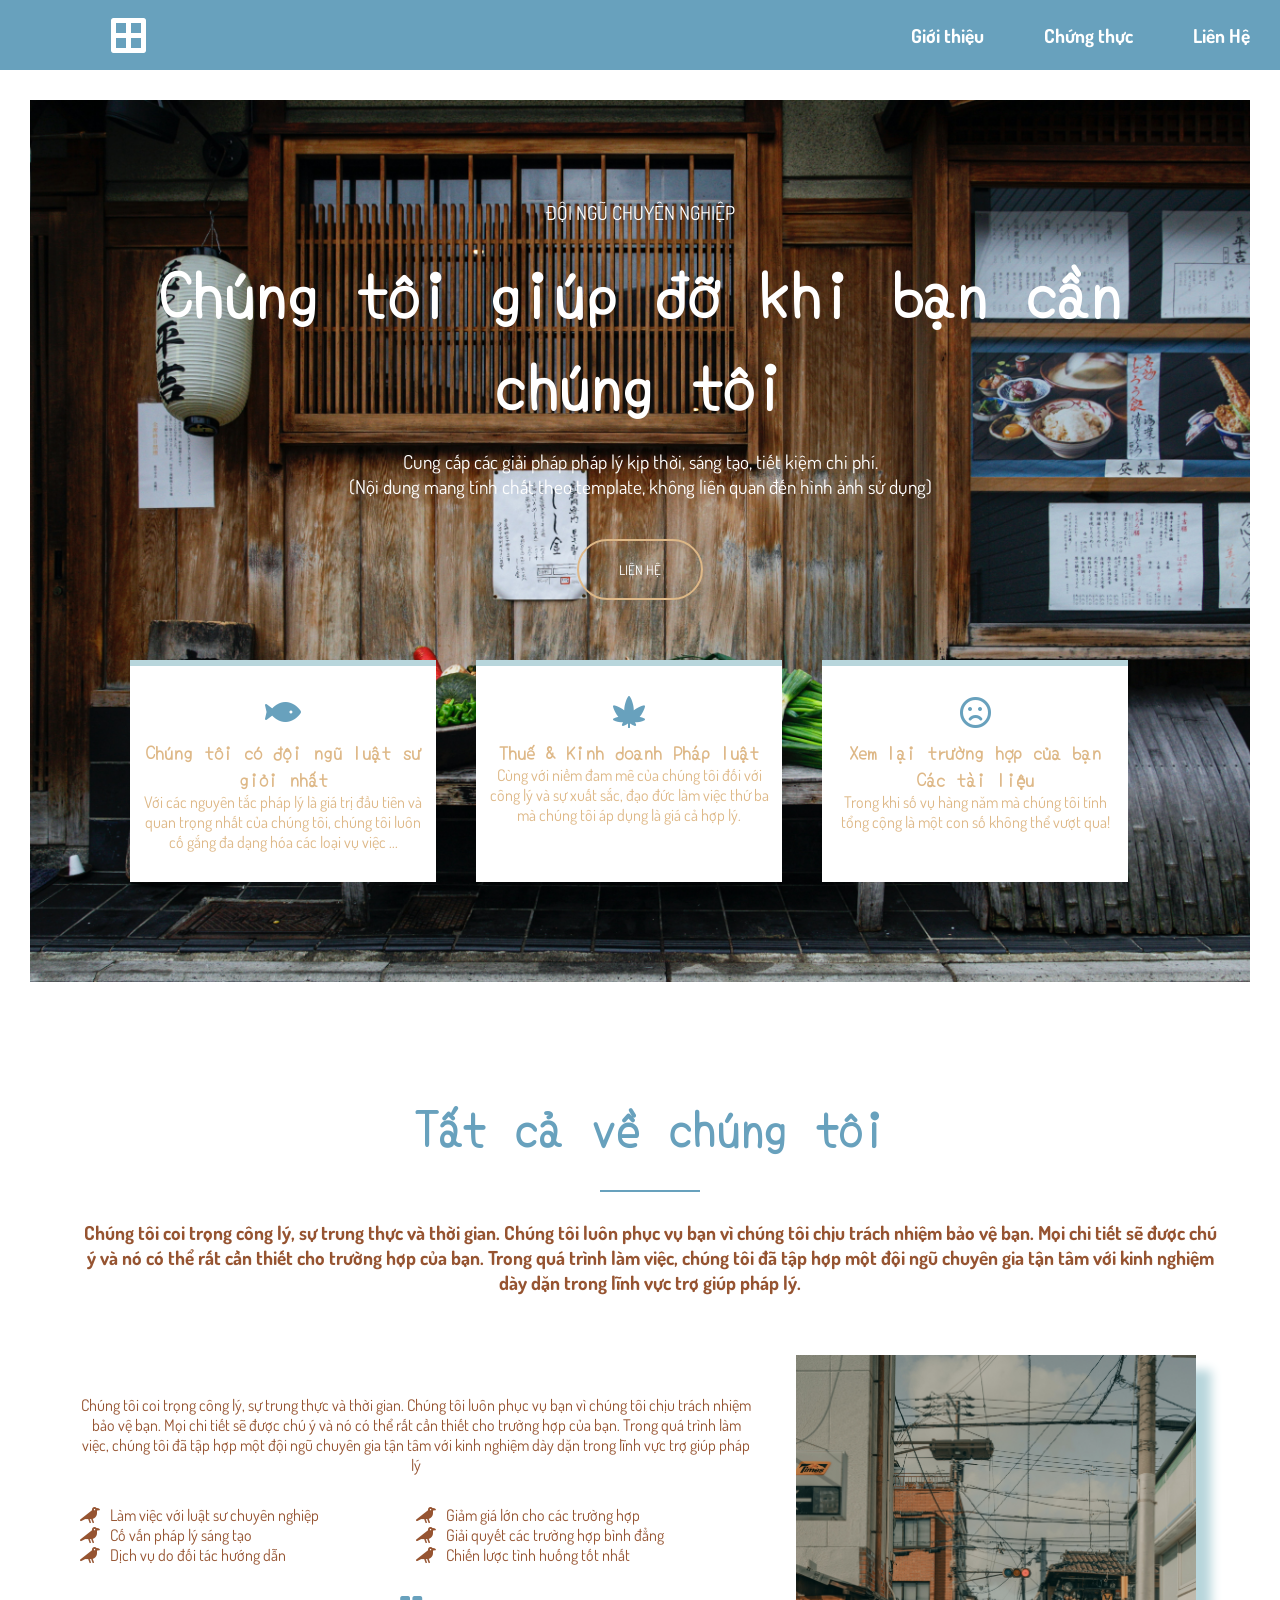
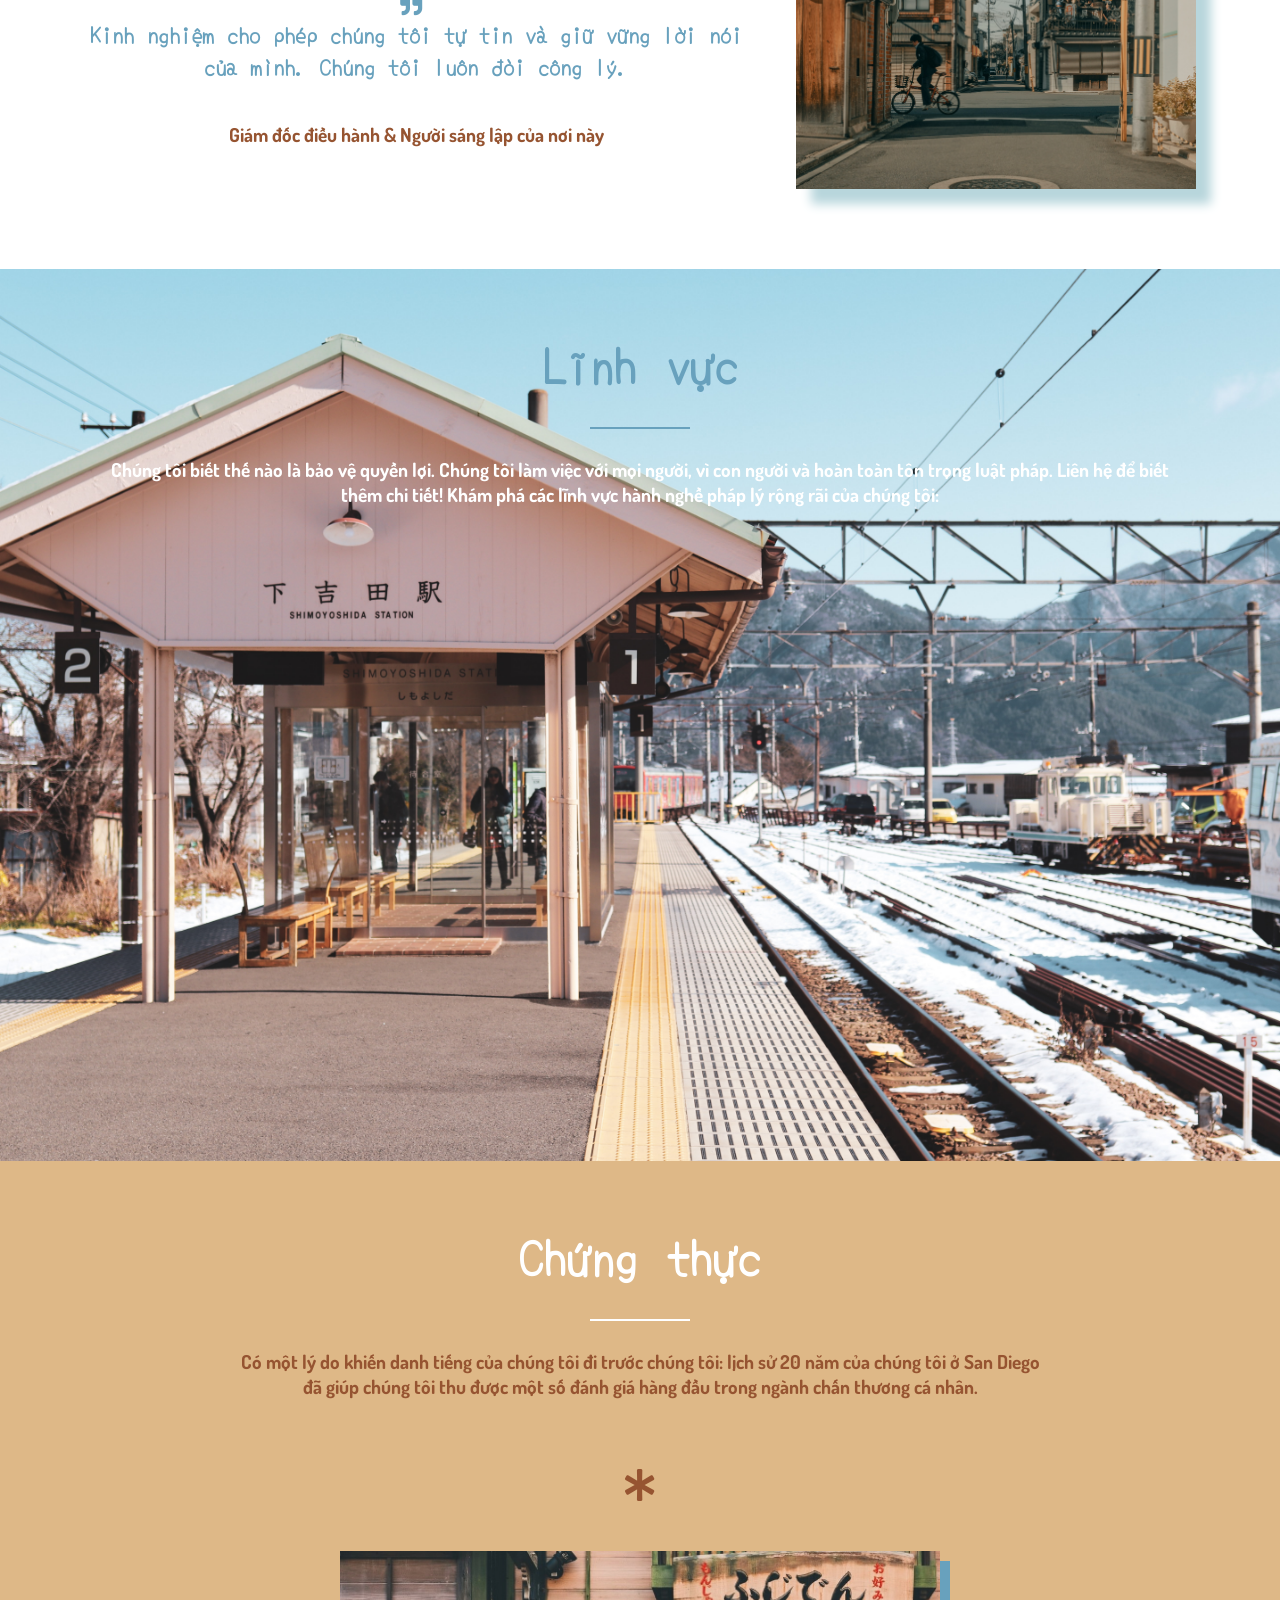
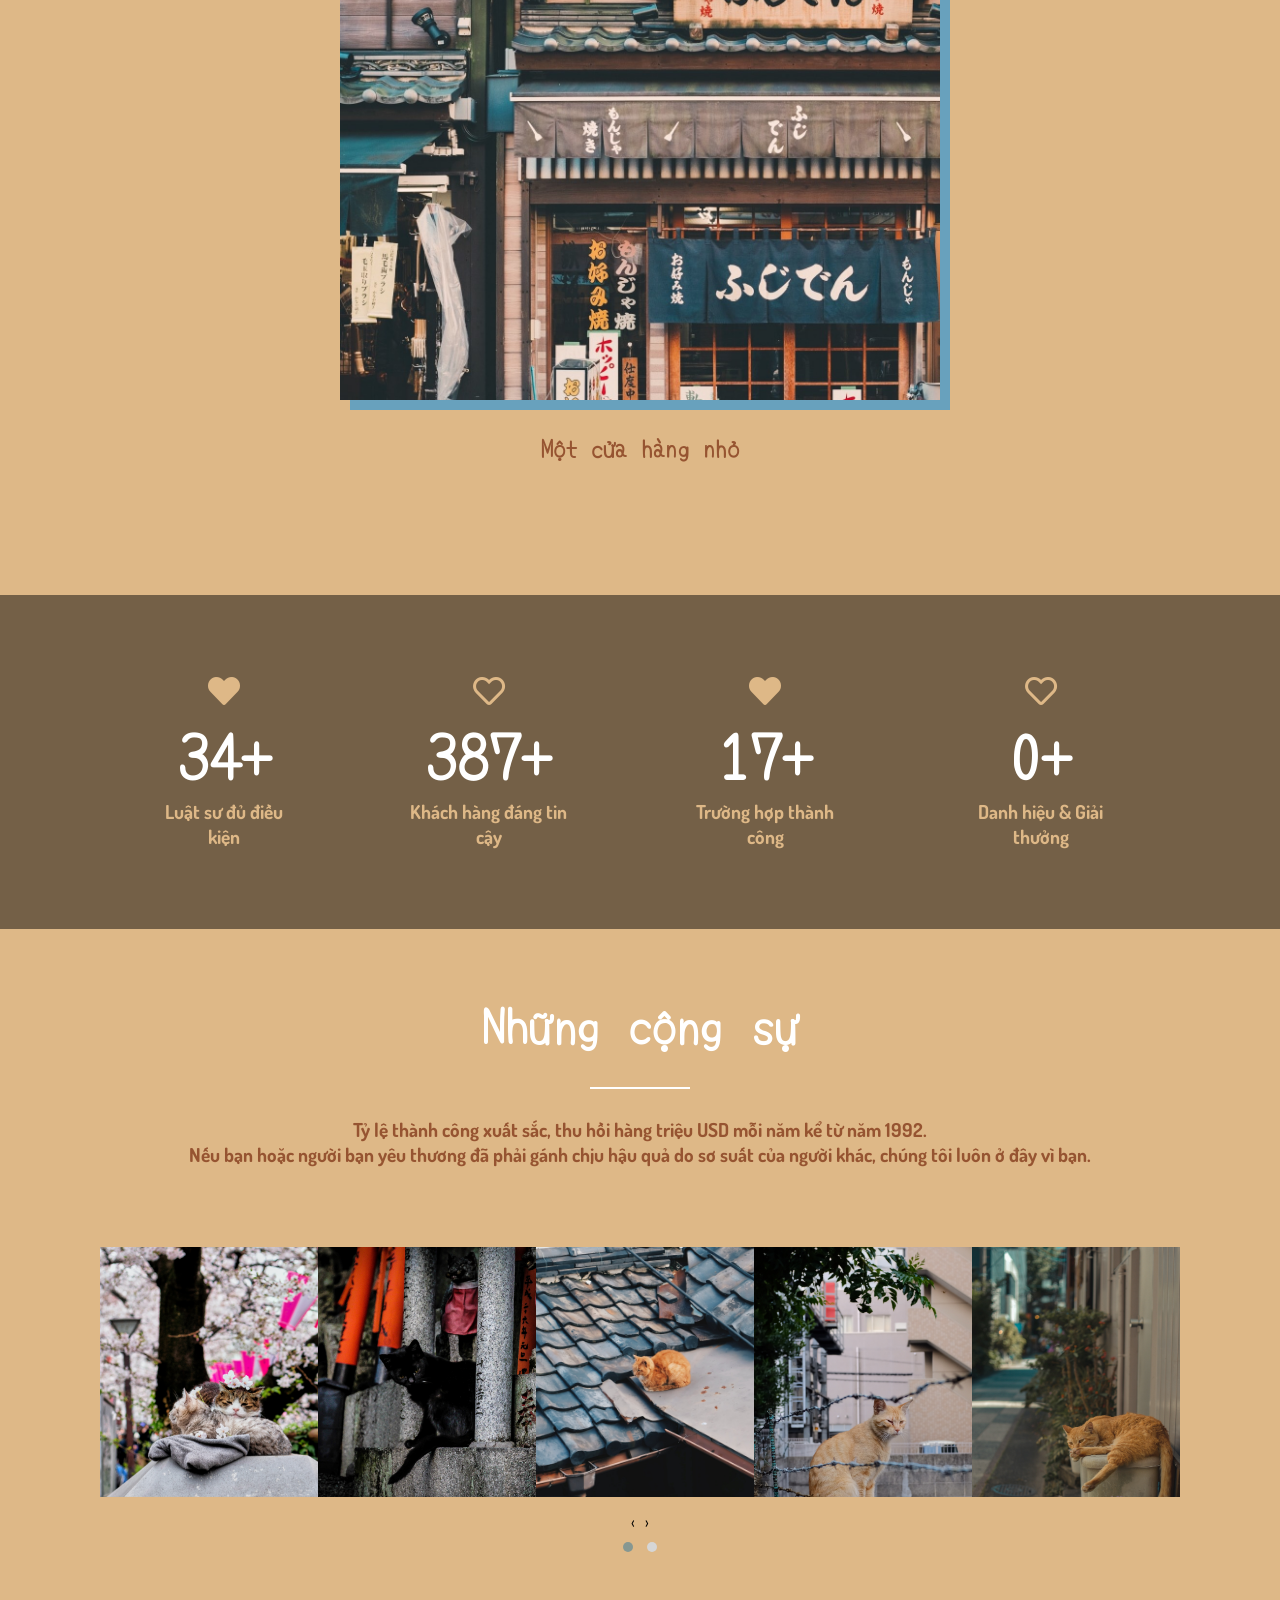
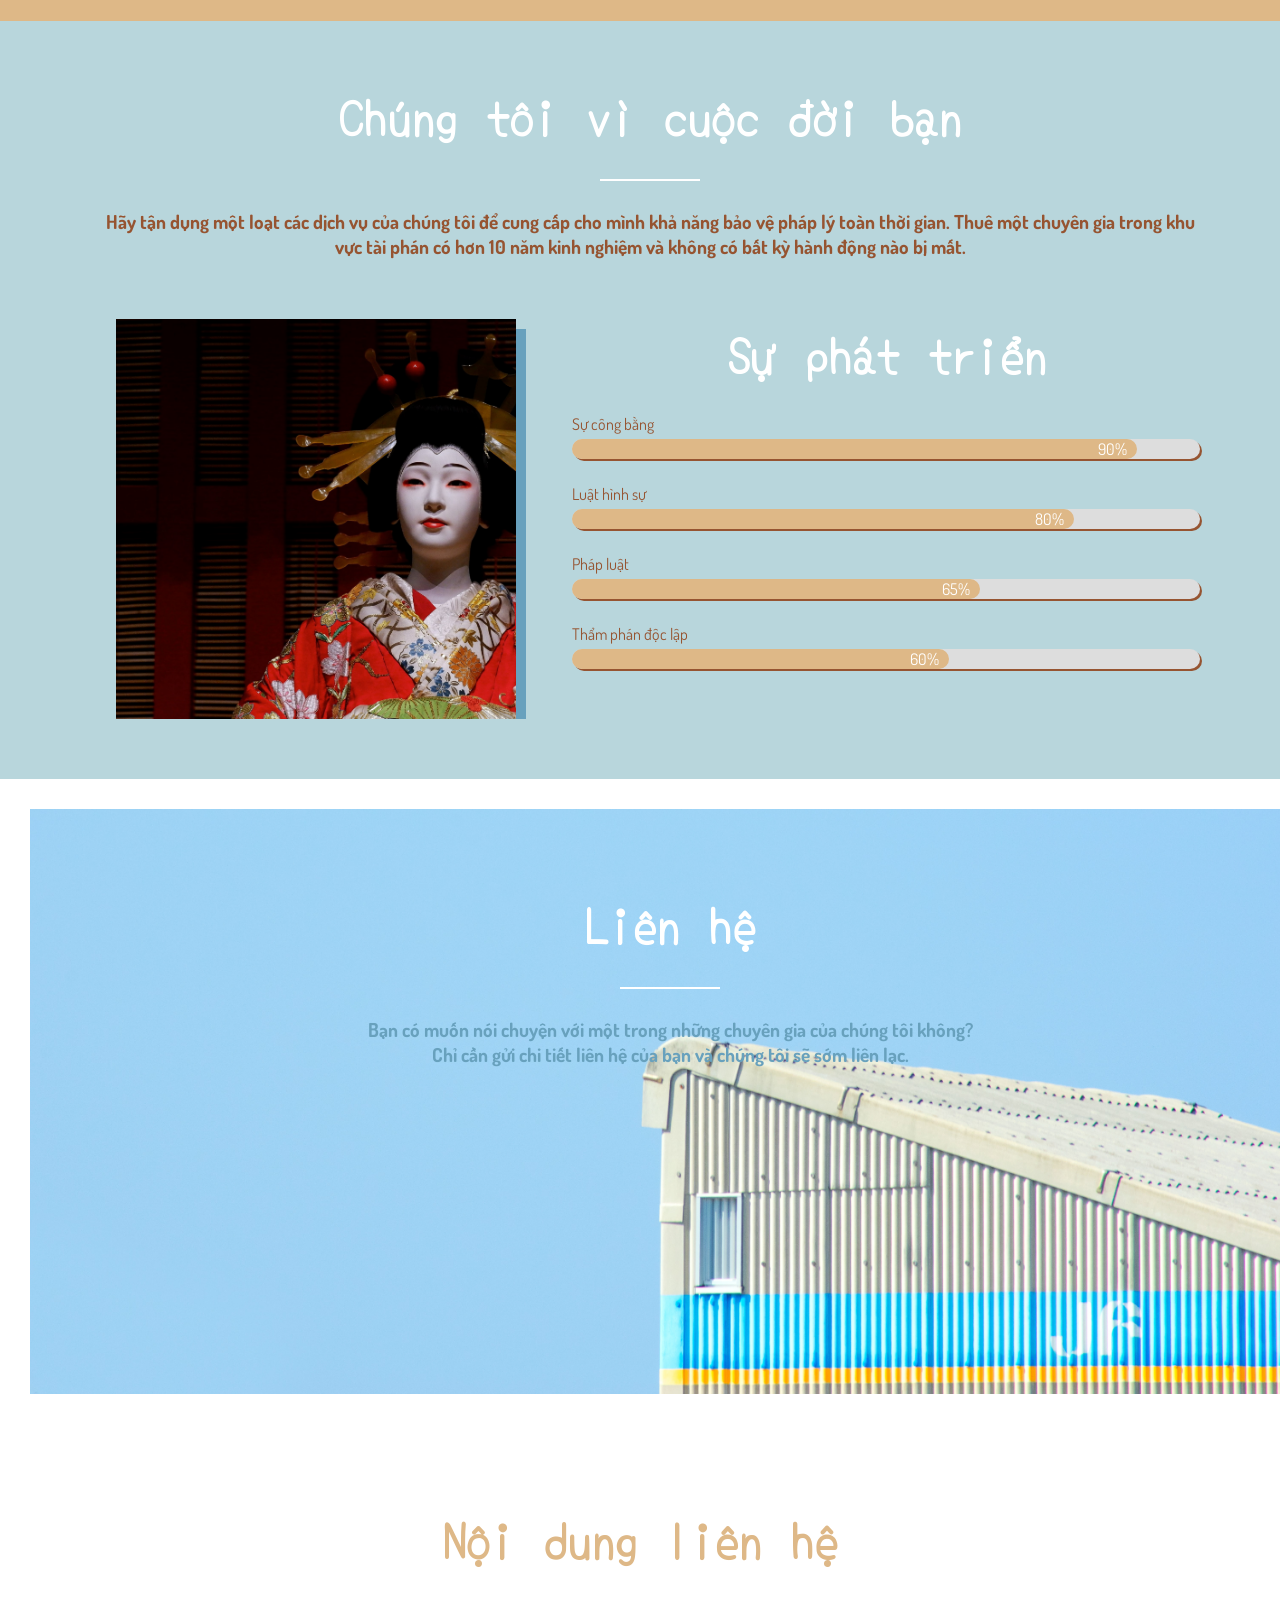
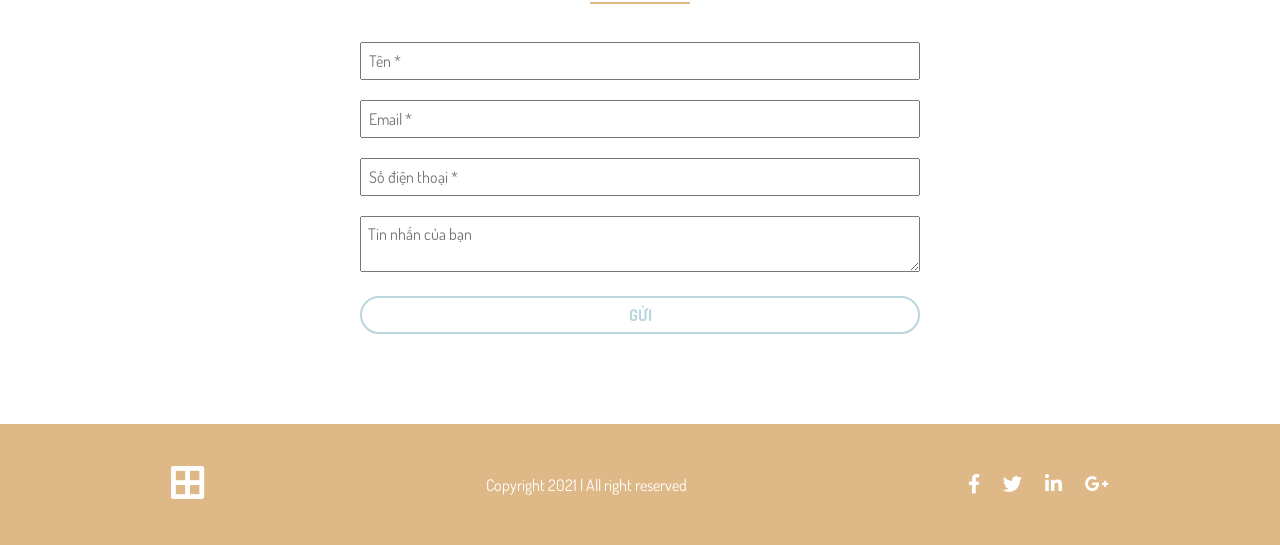
==== commit ea8fc9a4: "update html" ====
--- a/index.html
+++ b/index.html
@@ -74,7 +74,7 @@
 	<!--	intro-->
 	<div class="intro">
 
-		<p style="font-size: 1.2em">ĐỘI NGŨ LUẬT SƯ CHUYÊN NGHIỆP</p> <br>
+		<p style="font-size: 1.2em">ĐỘI NGŨ CHUYÊN NGHIỆP</p> <br>
 		<h1 style="font-size: 4em"><b>Chúng tôi giúp đỡ khi bạn cần chúng tôi</b></h1> <br>
 		<p style="font-size: 1.2em">Cung cấp các giải pháp pháp lý kịp thời, sáng tạo, tiết kiệm chi phí. <br> (Nội dung mang tính chất theo template, không liên quan đến hình ảnh sử dụng)</p>
 
@@ -139,10 +139,10 @@
 
 			<div class="item2-3">
 				<i class="fas fa-quote-right" style="font-size: 1.4em; color:#68A1BD"></i>
-				<h3 style="font-size: 1.4em;color:#68A1BD"><b>Kinh nghiệm của chúng tôi cho phép chúng tôi tự tin và giữ vững lời nói của mình. Chúng tôi luôn đòi công lý.</b></h3>
+				<h3 style="font-size: 1.4em;color:#68A1BD"><b>Kinh nghiệm cho phép chúng tôi tự tin và giữ vững lời nói của mình. Chúng tôi luôn đòi công lý.</b></h3>
 				<br>
 				<br>
-				<p style="font-size: 1.2em"><b>Giám đốc điều hành & Người sáng lập của Advocate & CO.</b></p>
+				<p style="font-size: 1.2em"><b>Giám đốc điều hành & Người sáng lập của nơi này</b></p>
 			</div>
 
 		</div>
@@ -159,7 +159,7 @@
 	<!--	practice-->
 	<div class="practice">
 		<div class="our-practice" id="whut">
-			<h1 style="color: #68A1BD">Thực hành của chúng tôi</h1>
+			<h1 style="color: #68A1BD">Lĩnh vực</h1>
 			<br>
 			<hr style="width: 100px; border: 1px solid #68A1BD">
 			<br>
@@ -321,7 +321,7 @@
 
 	<!--	carousel-->
 	<div class="beforethecarousel" id="cat">
-		<h1 style="color: white">Những cộng sự của chúng tôi</h1>
+		<h1 style="color: white">Những cộng sự</h1>
 		<br>
 		<hr style="width: 100px; border: 1.2px solid white">
 		<br>
@@ -373,7 +373,7 @@
 	<div class="skillbar">
 		<div class="skillbar-grid">
 			<div class="skillbar-chung skillbar-item1">
-				<h1 style="color: white">Chúng tôi trong cuộc đời bạn</h1>
+				<h1 style="color: white">Chúng tôi vì cuộc đời bạn</h1>
 				<br>
 				<hr style="width: 100px; border: 1.2px solid white">
 				<br>
@@ -389,7 +389,7 @@
 			<div class="skillbar-chung skillbar-item3">
 				<div class="barr">
 
-					<h1 style="color: white">Tiến bộ của chúng tôi</h1>
+					<h1 style="color: white">Sự phát triển</h1>
 					<br>
 
 					<p>Sự công bằng</p>
@@ -435,19 +435,19 @@
 			<div class="contact-chung contact-item1 wow fadeIn">
 				<i class="far fa-envelope"></i>
 				<h3>Email</h3>
-				<p>gaubongkhanhnhi@gmail.com</p>
+				<p>oilatroi@gmail.com</p>
 			</div>
 
 			<div class="contact-chung contact-item2 wow fadeIn">
 				<i class="fas fa-mobile-alt"></i>
 				<h3>Điện thoại</h3>
-				<p>(090) 668-83-13</p>
+				<p>(090) 090-09-09</p>
 			</div>
 
 			<div class="contact-chung contact-item3 wow fadeIn">
 				<i class="fas fa-map-marker-alt"></i>
 				<h3>Địa chỉ</h3>
-				<p>214 Nguyễn Đình Chiểu, Phường 6, Quận 3, Thành phố Hồ Chí Minh 
+				<p>123 Nnnnn Aaa Bbbb, Phường X, Quận Y, TP.HCM 
 
 				</p>
 			</div>
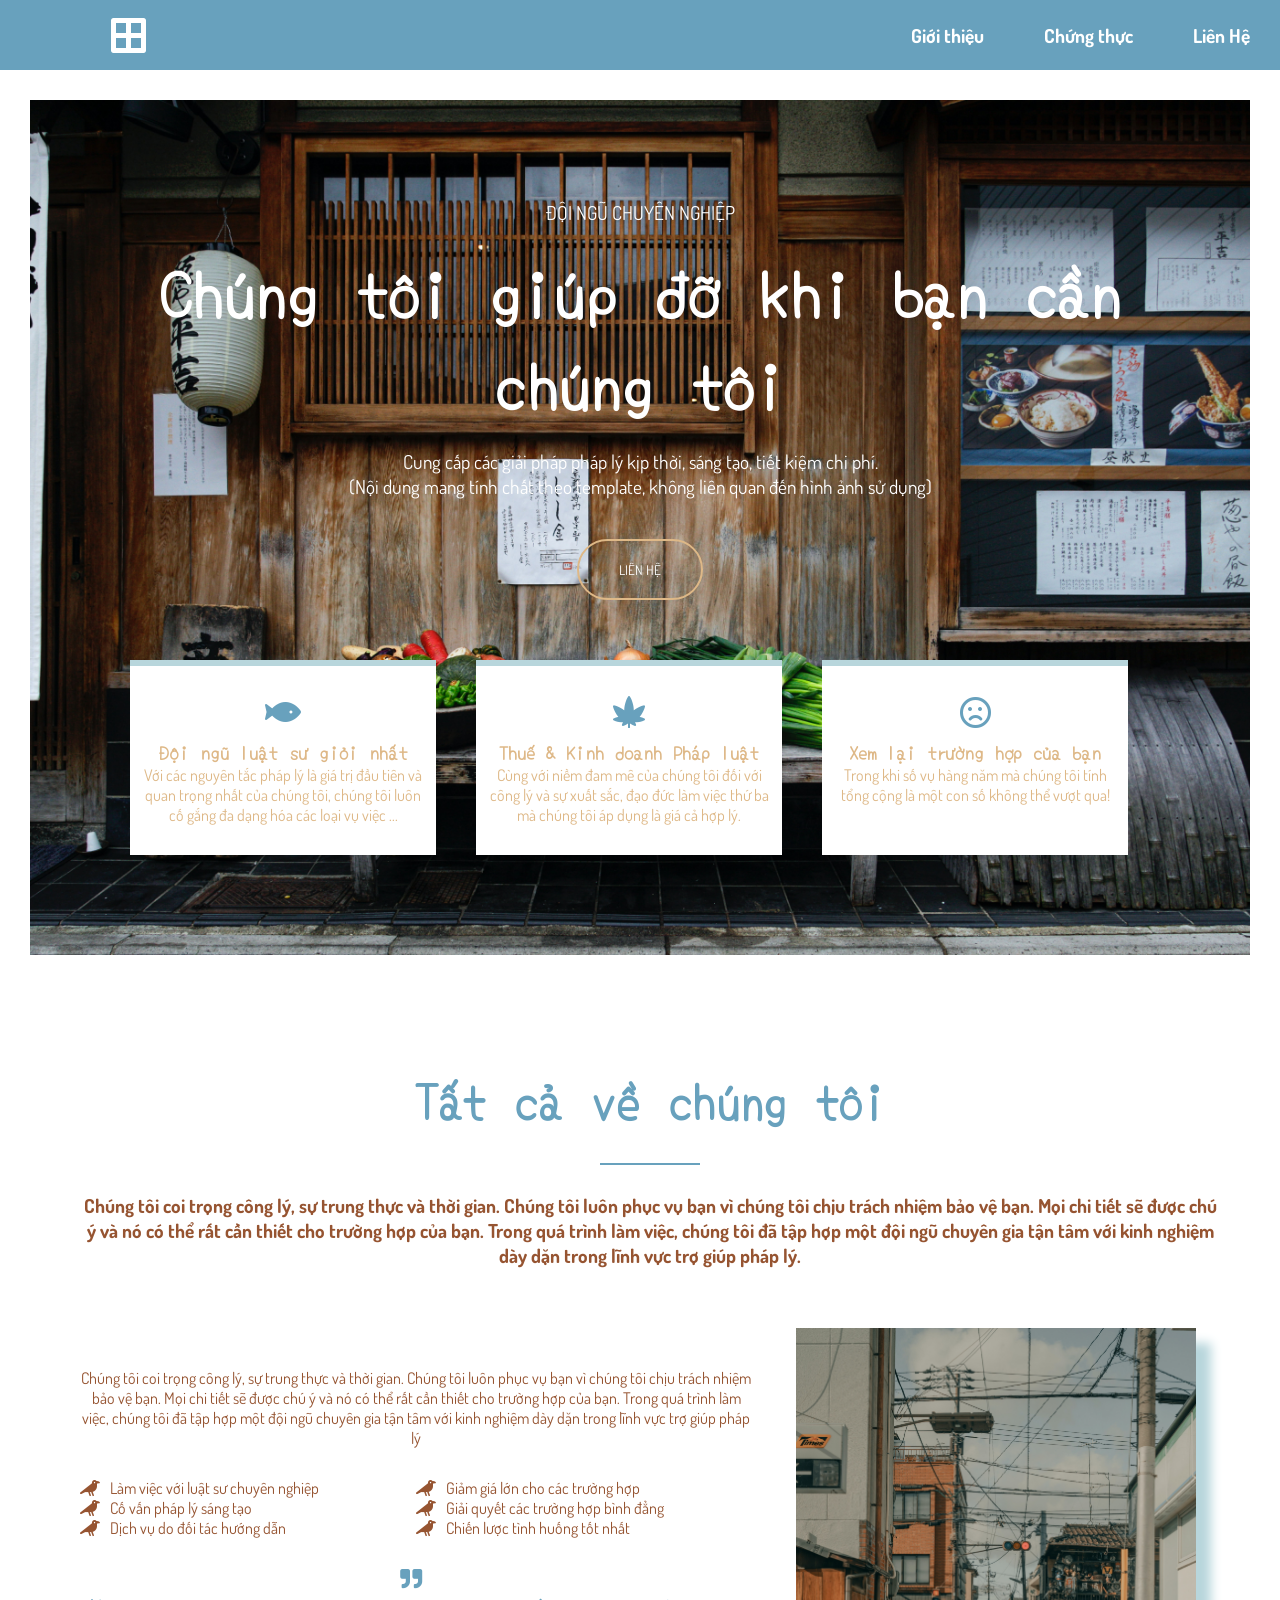
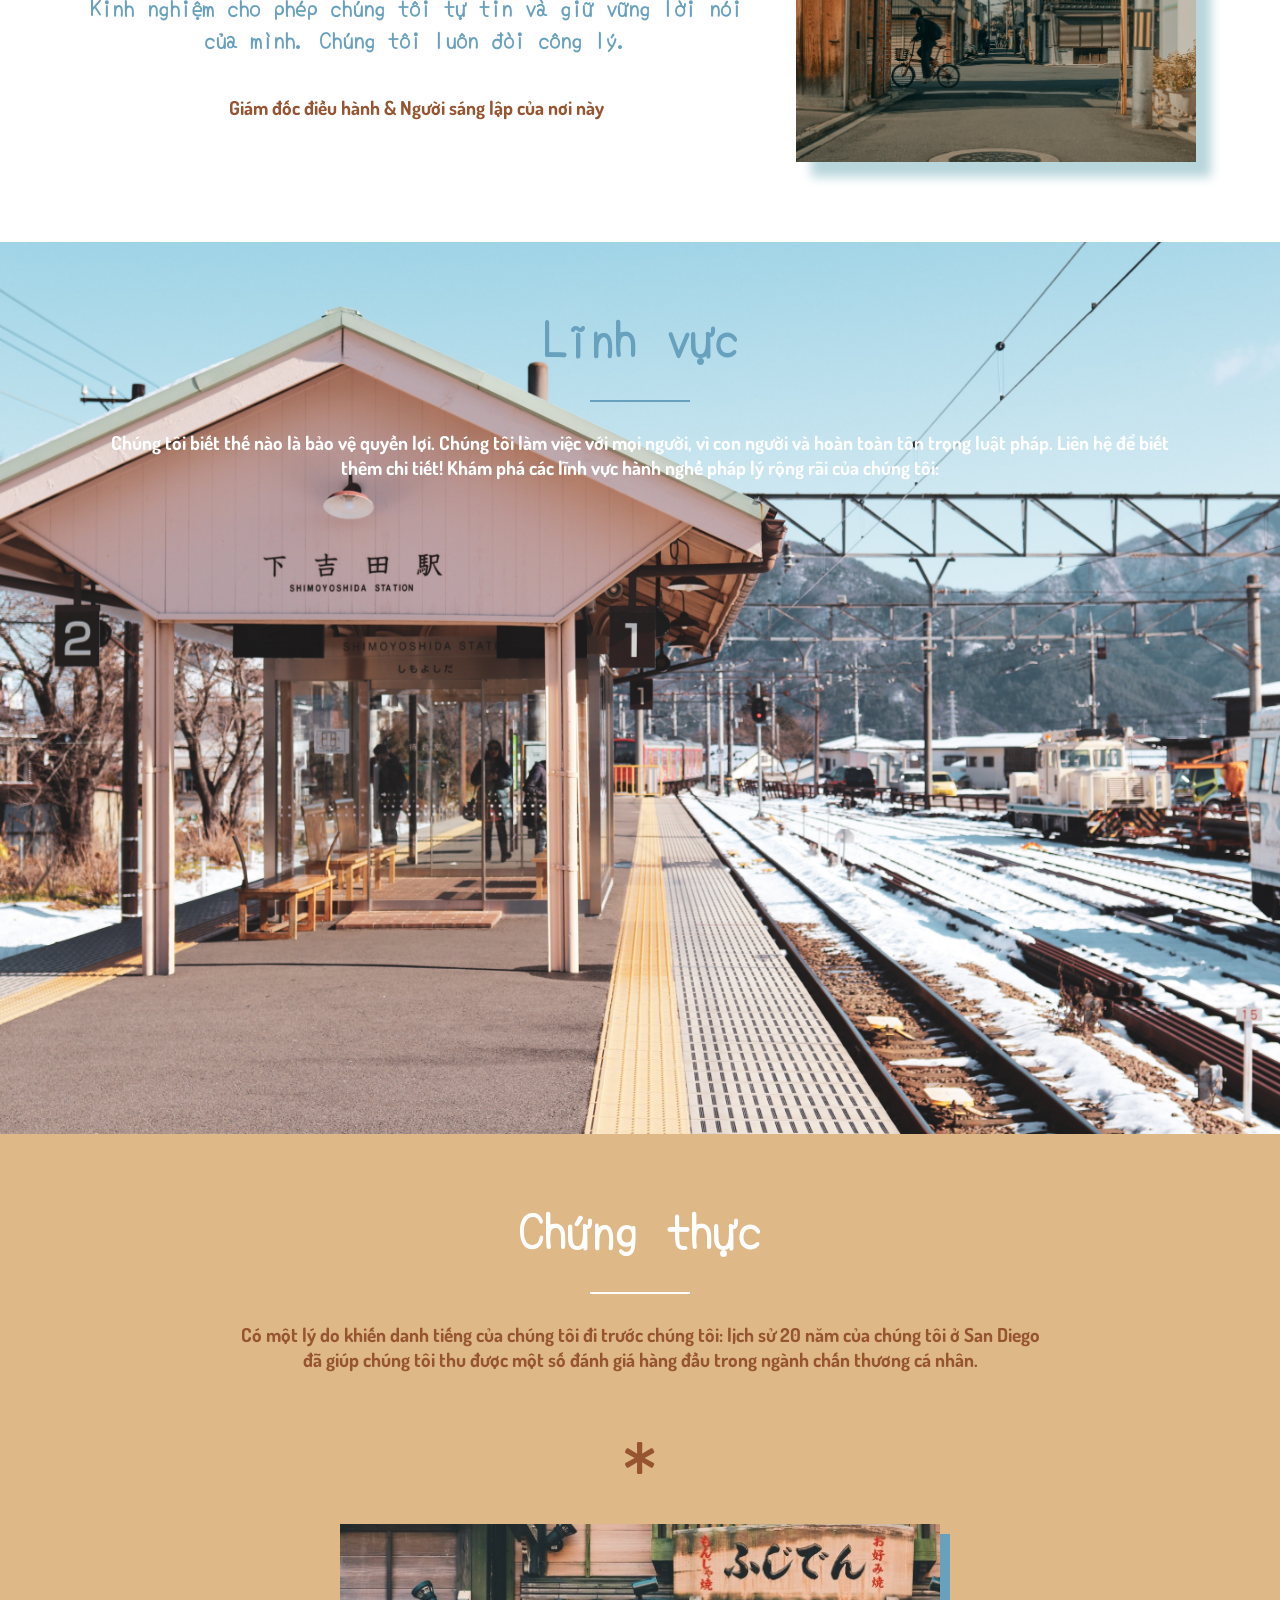
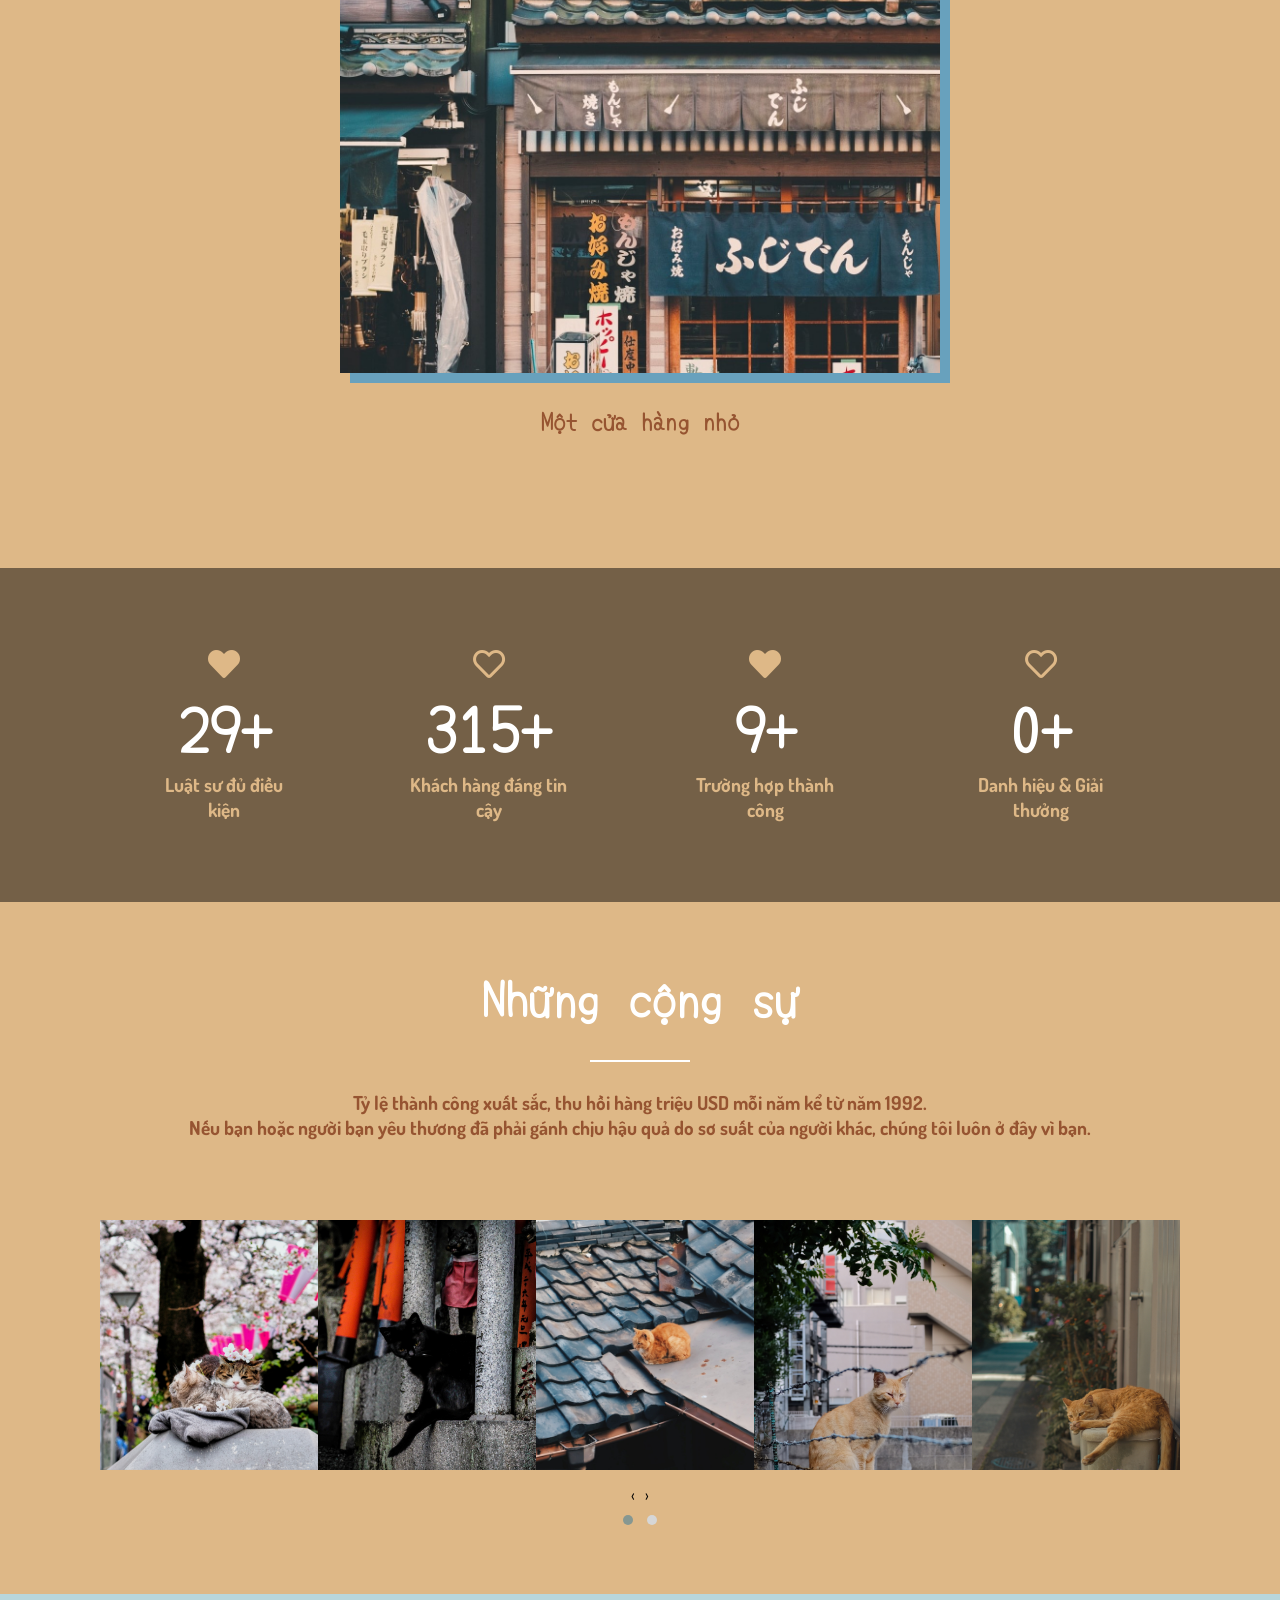
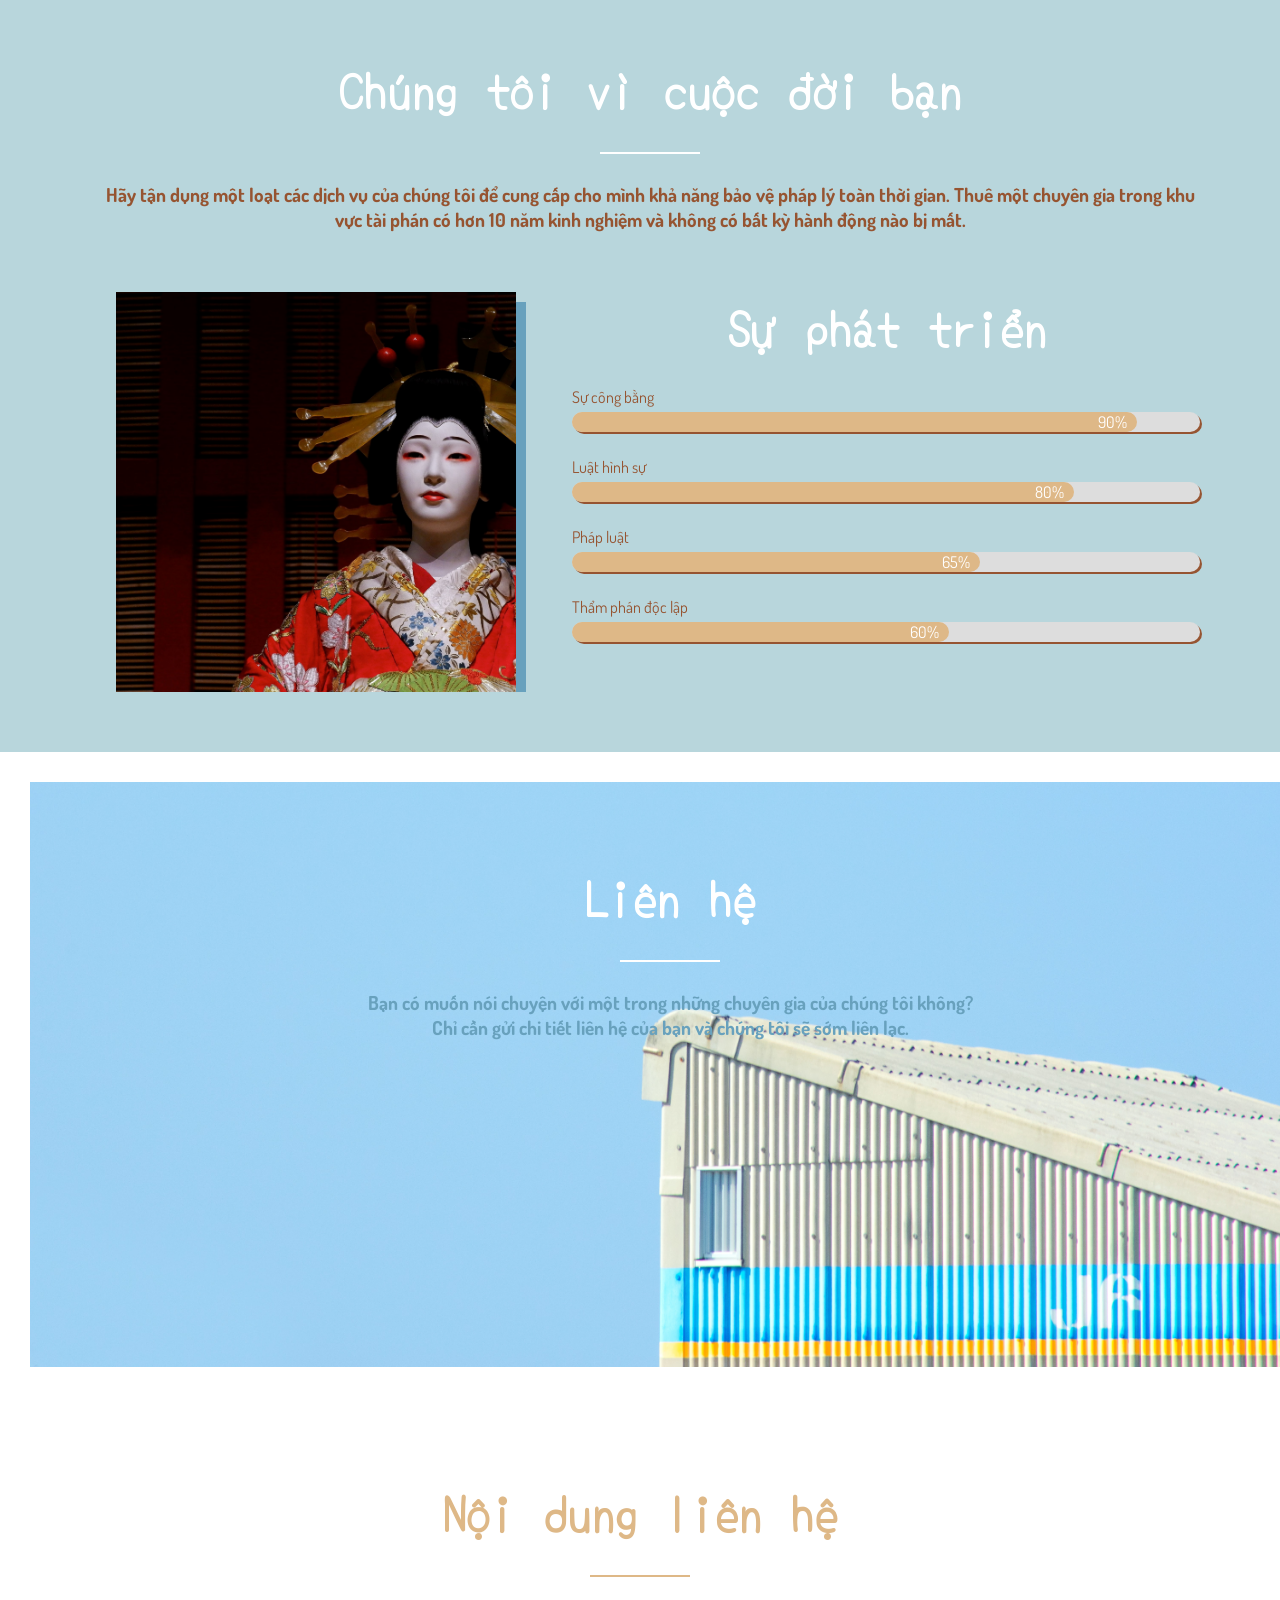
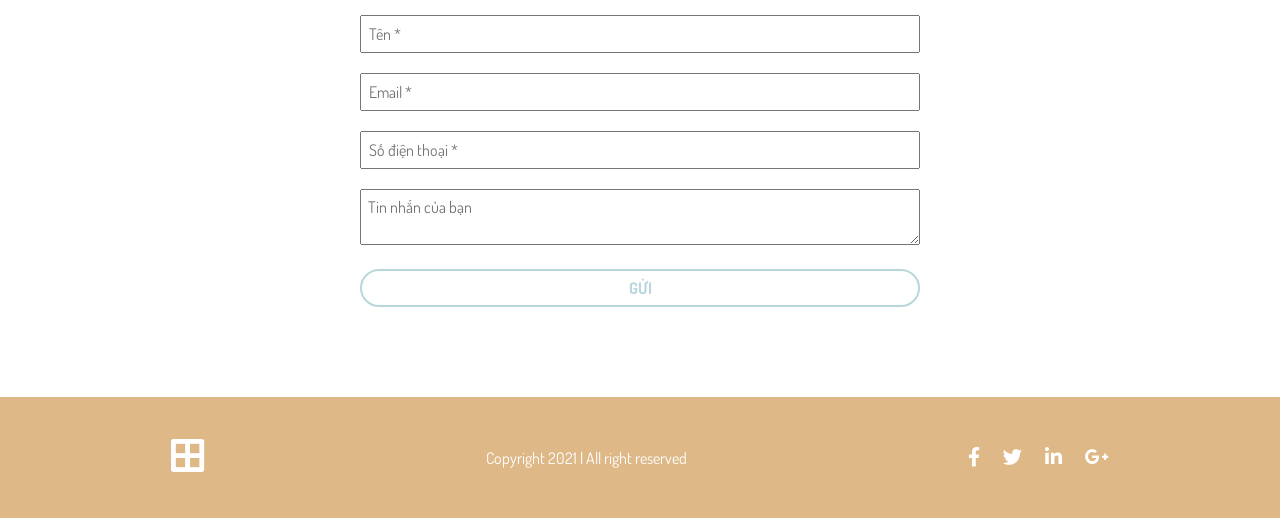
==== commit a6813378: "Update index.html" ====
--- a/index.html
+++ b/index.html
@@ -84,7 +84,7 @@
 
 			<div class="intro-chung card1 wow fadeIn">
 				<i class="fas fa-fish"></i>
-				<h3>Chúng tôi có đội ngũ luật sư giỏi nhất</h3>
+				<h3>Đội ngũ luật sư giỏi nhất</h3>
 				<p>Với các nguyên tắc pháp lý là giá trị đầu tiên và quan trọng nhất của chúng tôi, chúng tôi luôn cố gắng đa dạng hóa các loại vụ việc ...</p>
 			</div>
 
@@ -96,7 +96,7 @@
 
 			<div class="intro-chung card3">
 				<i class="far fa-frown wow fadeIn"></i>
-				<h3>Xem lại trường hợp của bạn Các tài liệu</h3>
+				<h3>Xem lại trường hợp của bạn </h3>
 				<p>Trong khi số vụ hàng năm mà chúng tôi tính tổng cộng là một con số không thể vượt qua!</p>
 			</div>
 
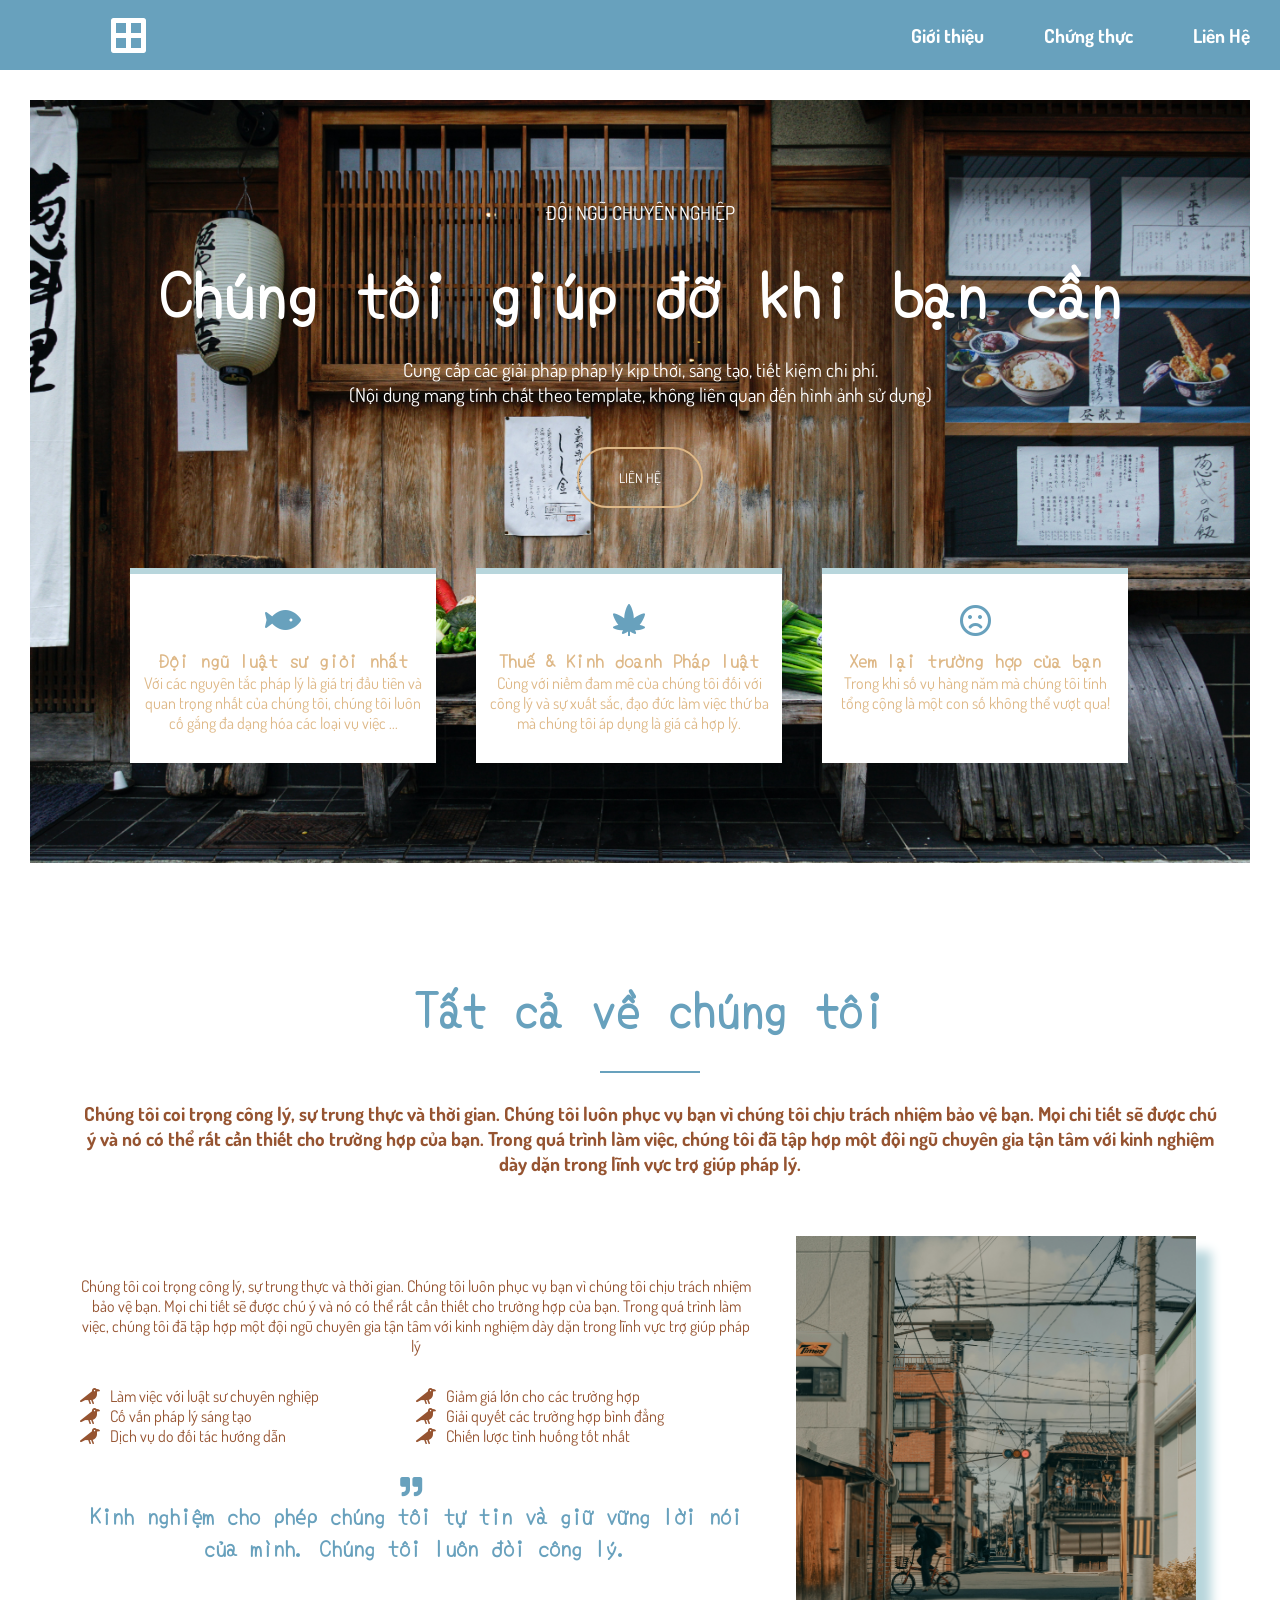
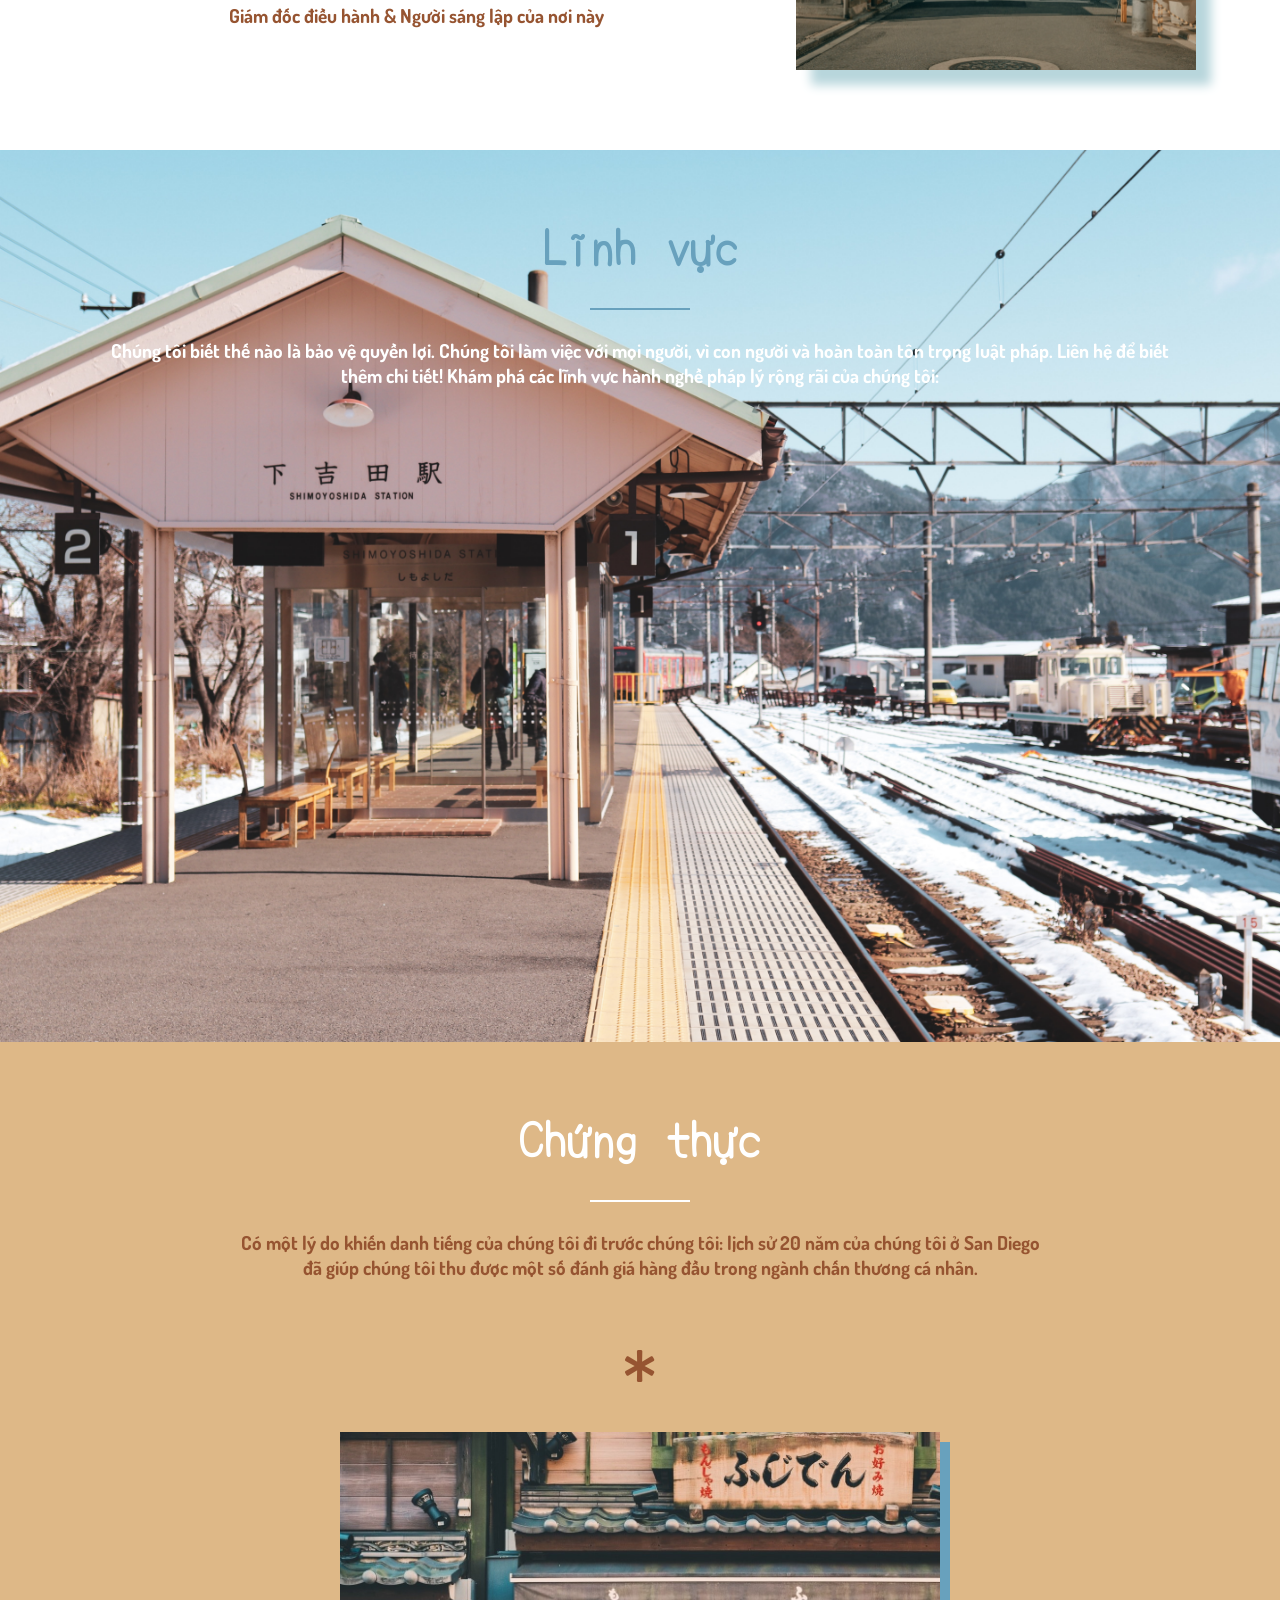
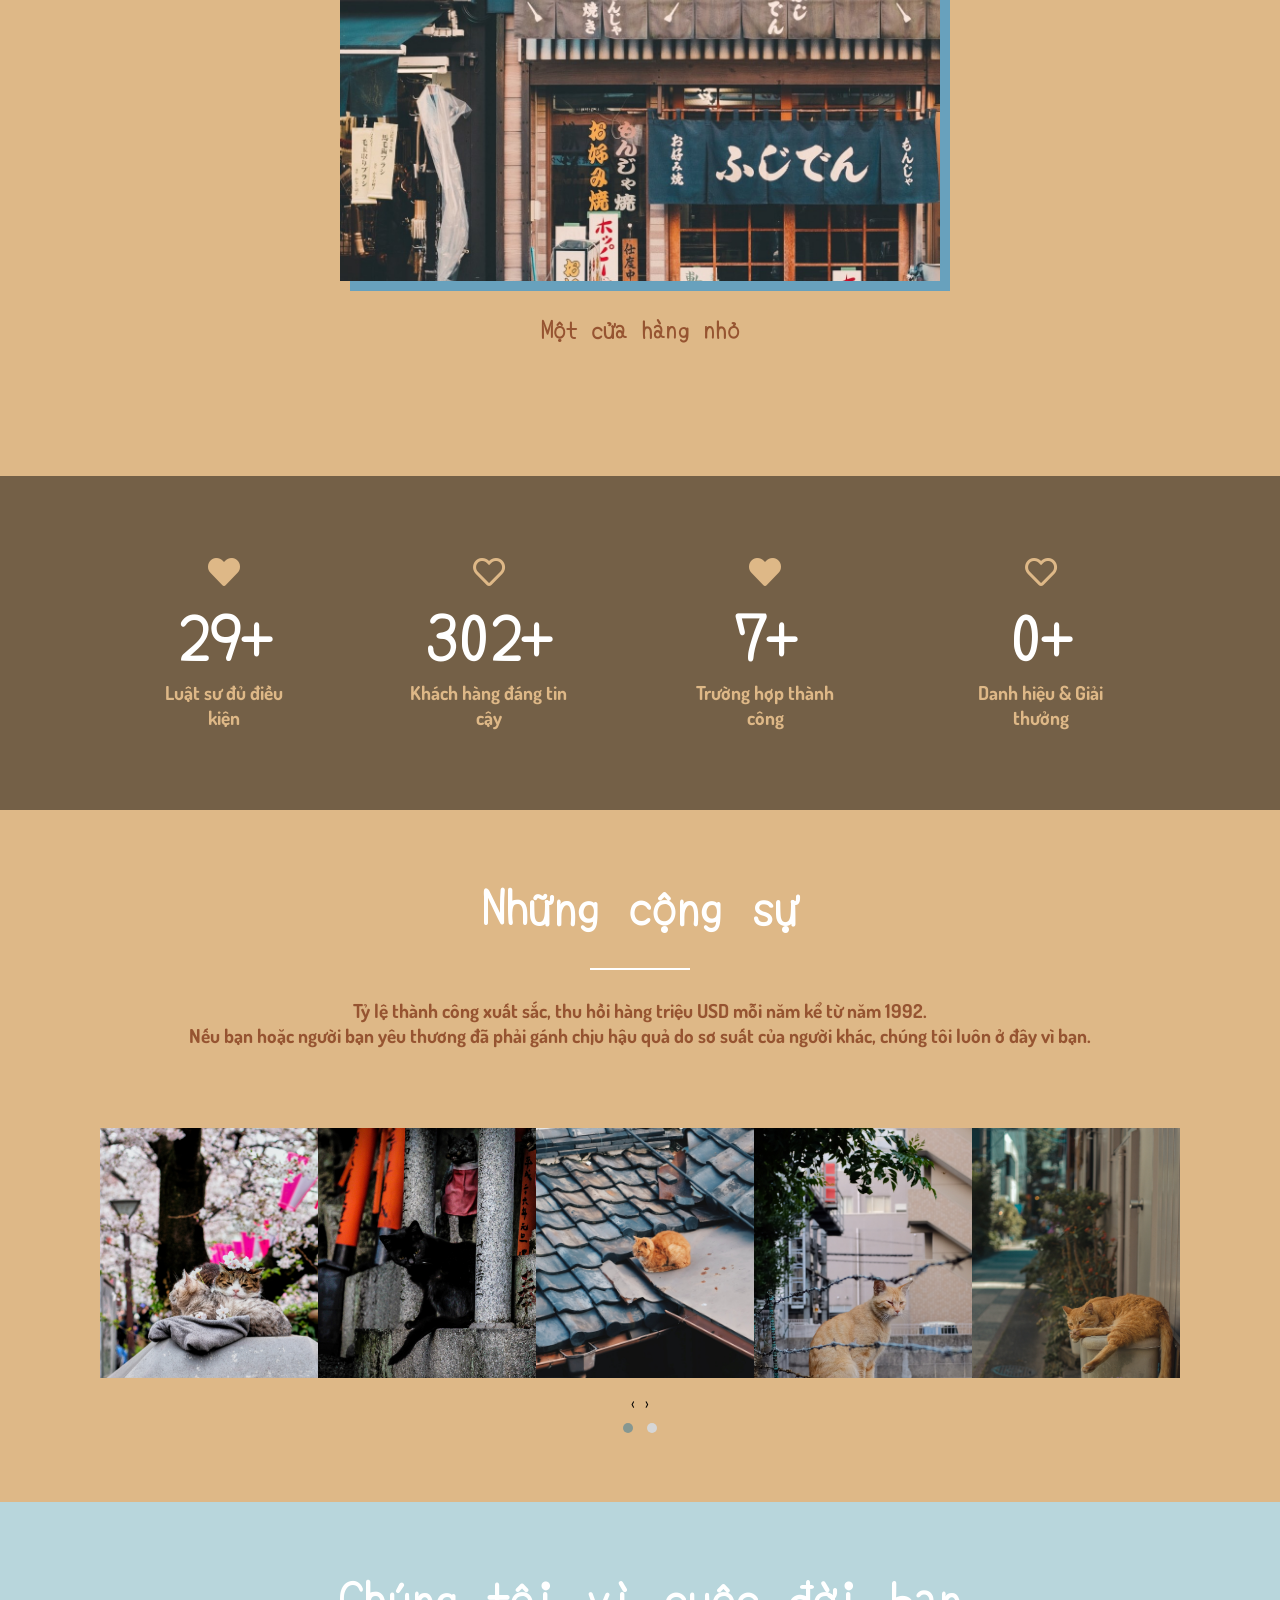
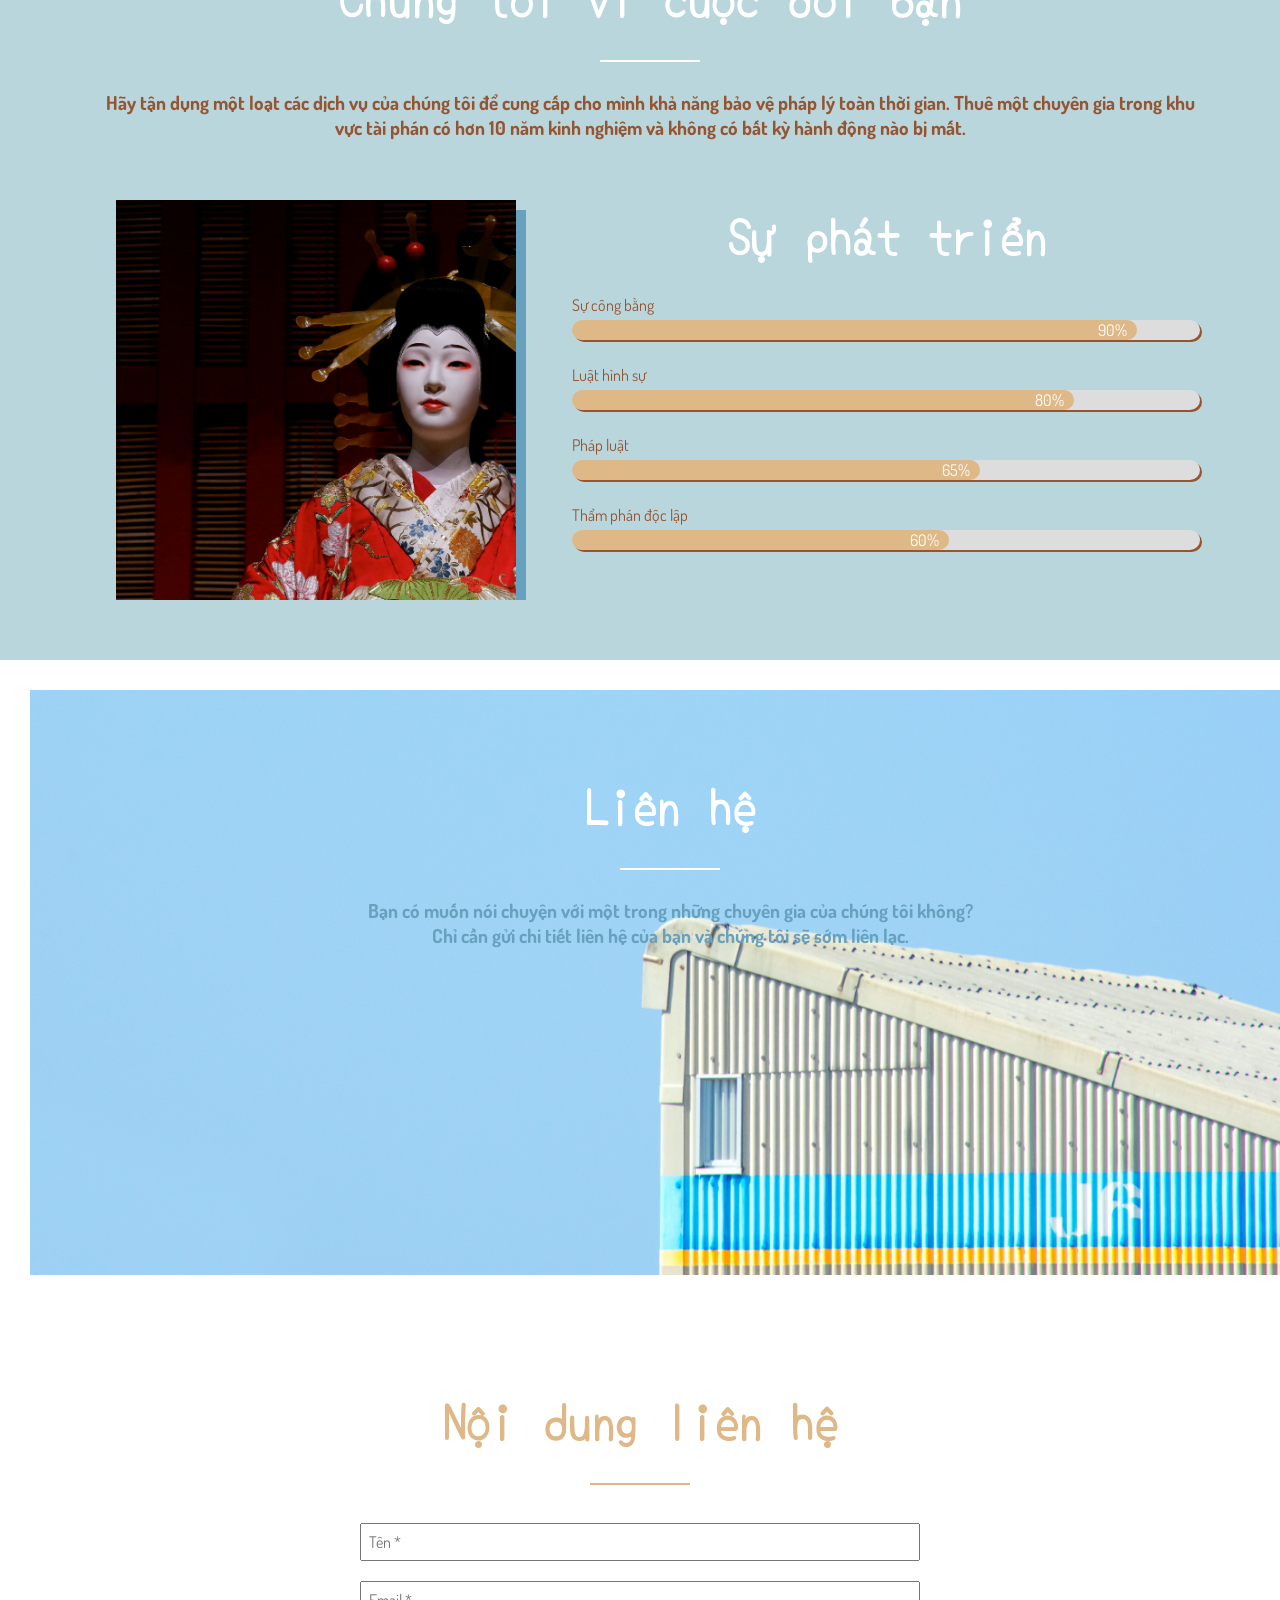
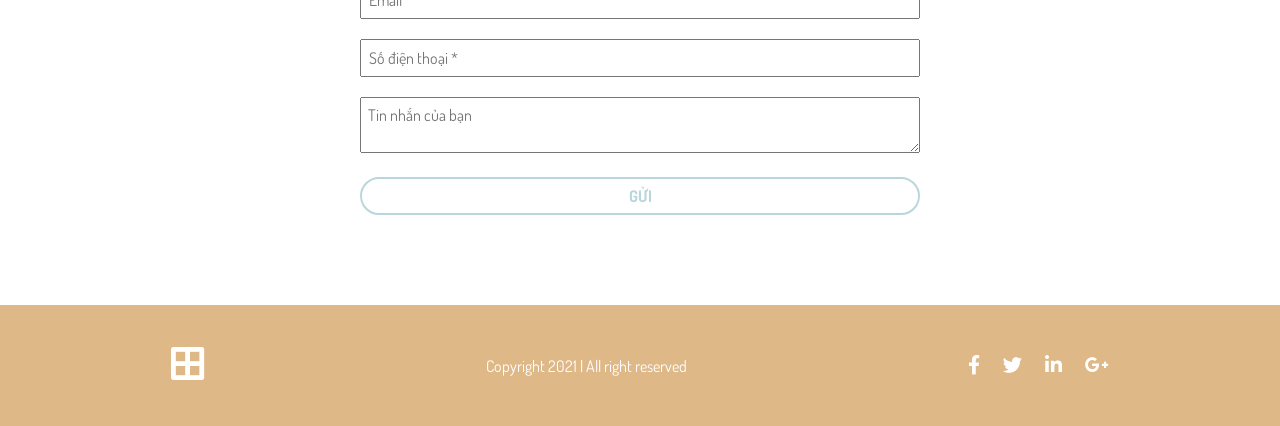
==== commit a806fbfc: "Update index.html" ====
--- a/index.html
+++ b/index.html
@@ -75,7 +75,7 @@
 	<div class="intro">
 
 		<p style="font-size: 1.2em">ĐỘI NGŨ CHUYÊN NGHIỆP</p> <br>
-		<h1 style="font-size: 4em"><b>Chúng tôi giúp đỡ khi bạn cần chúng tôi</b></h1> <br>
+		<h1 style="font-size: 4em"><b>Chúng tôi giúp đỡ khi bạn cần</b></h1> <br>
 		<p style="font-size: 1.2em">Cung cấp các giải pháp pháp lý kịp thời, sáng tạo, tiết kiệm chi phí. <br> (Nội dung mang tính chất theo template, không liên quan đến hình ảnh sử dụng)</p>
 
 		<input class="contact-button" type="button" value="LIÊN HỆ">
